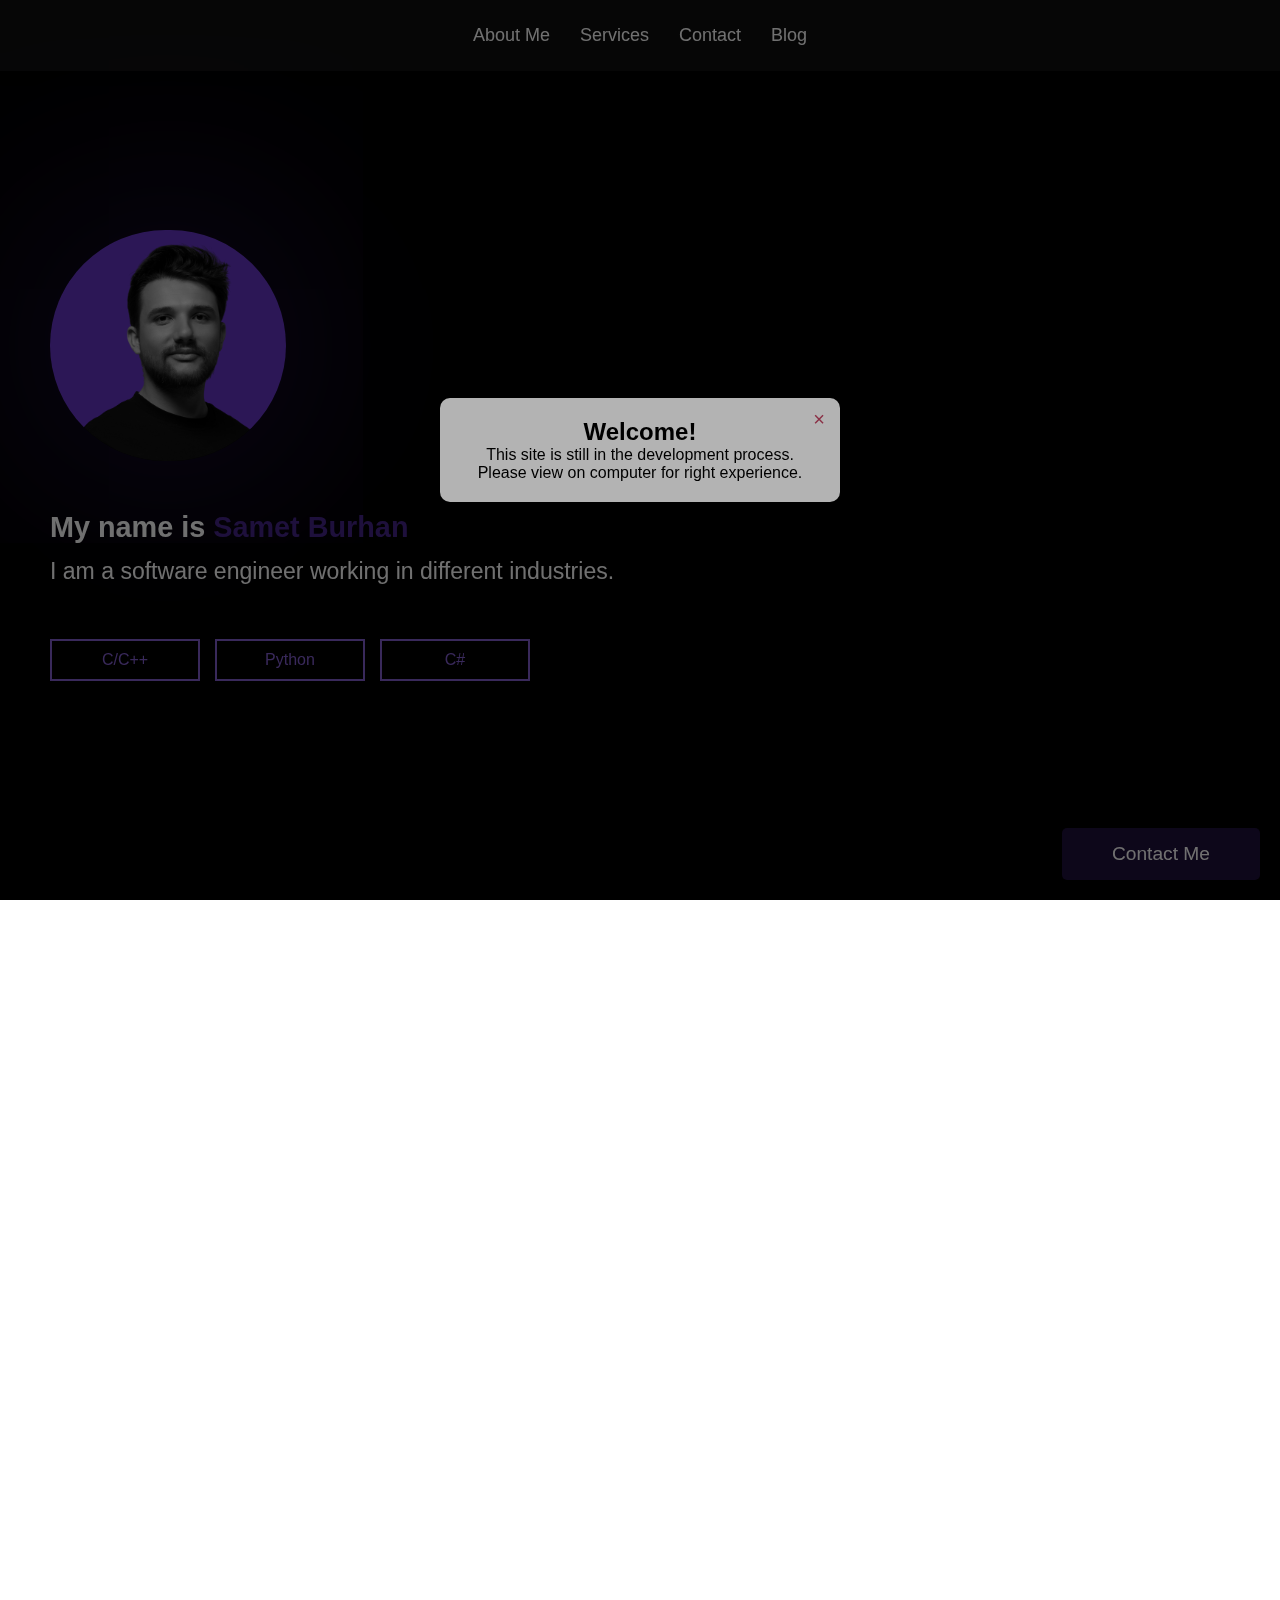
==== index.html @ 3e8a69d0 "feat: section 1 finished" ====
<!DOCTYPE html>
<html lang="en">
<head>
    <meta charset="UTF-8">
    <meta name="viewport" content="width=device-width,user-scalable=no, initial-scale=1.0, maximum-scale=1.0">
    <link rel="icon" href="src/logos/logo.png" type="image/png">
    <title>Samet Burhan Portfolio</title>
    <link rel="stylesheet" href="style.css">
</head>
<body>
    <script src="script.js"></script>
    <!-- Navbar -->
    <div class="navbar">        
        <!-- Menüler -->
        <div class="menu">
            <a href="#section1">About Me</a>
            <a href="#section2">Services</a>
            <a href="#section3">Contact</a>
            <a href="blog/blog-home.html">Blog</a>
        </div>

        <!-- Hamburger Menü (Mobil için) -->
        <div class="hamburger" onclick="toggleMenu()">
            <div></div>
            <div></div>
            <div></div>
        </div>
    </div>

    <script>
        // Hamburger menüsünü toggle etme
        function toggleMenu() {
            const menu = document.querySelector('.navbar .menu');
            menu.classList.toggle('active');
        }
    </script>



    <div id="popup" class="popup">
      <div class="popup-content">
        <span class="close-button" onclick="closePopup()">×</span>
        <h2>Welcome!</h2>
        <p>This site is still in the development process. Please view on computer for right experience.</p>
      </div>
    </div>


    <!-- İlk Section: Spline -->
    <div class="spline-section">
        <!-- Spline iframe -->
        <div class="spline-container">
            <iframe src="https://my.spline.design/3dconcreteshapecopy-bfb053f2bc7ca2df6391c6f8f6796c9a?t=${Date.now()}"></iframe>
        </div>

        <!-- Sabit konumda tıklanabilir buton -->
        <button class="spline-button">
            <a href="https://www.linkedin.com/in/sametburhan" target="_blank">Contact Me</a>
        </button>

        <!-- Sol tarafa yazılar ekleme -->
        <div class="spline-text-box">
            <img src="src/images/profile-image-color.png" alt="Samet">
            <h1>My name is <span>Samet Burhan</span></h1>
            <p>I am a software engineer working in different industries.</p>

            <div class="buttons">
                <button>C/C++</button>
                <button>Python</button>
                <button>C#</button>
            </div>
        </div>
    </div>
    <!-- Diğer İçerikler -->
    <div class="content">
        <section id="section1">
            <div class="about-section">
                <div class="skill">
                    <div class="skill-title">Designing</div>
                    <div class="progress-bar">
                        <div class="progress designing"></div>
                    </div>
                </div>
                
                <div class="skill">
                    <div class="skill-title">Coding</div>
                    <div class="progress-bar">
                        <div class="progress coding"></div>
                    </div>
                </div>
        
                <div class="skill">
                    <div class="skill-title">Simulating</div>
                    <div class="progress-bar">
                        <div class="progress simulating"></div>
                    </div>
                </div>
        
                <div class="skill">
                    <div class="skill-title">Testing</div>
                    <div class="progress-bar">
                        <div class="progress testing"></div>
                    </div>
                </div>
        
                <div class="description">
                    I create innovative solutions at the intersection of hardware and software. With my interest in technology and my desire to constantly learn.
                </div>
            </div>
            <div class = "description-section">
                <h1 >As an engineer working in the field of <mark-a>Embedded Systems</mark-a> and <mark-a>IoT.</mark-a></h1>
                <h1> I take part in <mark-b>Smart Systems</mark-b> and <mark-b>robotics</mark-b> projects.</h1>
            </div>
        </section>

        <section id="section2">
            <div class="services-section">
                <div class="image-box">
                    <img src="src/images/image1.jpg" alt="Panel">
                    <div class="overlay"></div>
                </div>
                <div class="image-box">
                    <img src="src/images/image2.jpg" alt="Uydu">
                    <div class="overlay"></div>
                </div>
                <div class="image-box">
                    <img src="src/images/image3.jpg" alt="Şarj">
                    <div class="overlay"></div>
                </div>
                <div class="image-box">
                    <img src="src/images/image4.jpg" alt="Hava Sensörü">
                    <div class="overlay"></div>
                </div>
            </div>
        </section>

        <section id="section3">
            <div>
                <h1>Contact</h1>
                <p>Lorem ipsum...</p>
            </div>
        </section>
    </div>
    <footer>&copy; 2024 Samet Burhan. All rights reserved.</footer>
</body>
</html>
---- style.css ----
/* Modern Tarayıcılar için */
body::-webkit-scrollbar {
    width: 10px; /* Kaydırma çubuğu genişliği */
}

body::-webkit-scrollbar-thumb {
    background: #333; /* Kaydırma çubuğu rengi */
    border-radius: 5px; /* Yuvarlak köşeler */
}

body::-webkit-scrollbar-track {
    background: #121212; /* Arka plan track rengi */
}

/* Firefox için */
body {
    scrollbar-color: #333 #121212;
    scrollbar-width: thin;
}

/* Varsayılan ayarlar */
* {
    margin: 0;
    padding: 0;
    box-sizing: border-box;
}

html,body {
    width: 100%;
    height: 100%;
    font-family: Arial, sans-serif;
    overflow-x: hidden;
    background-color: black;

    background: radial-gradient(circle at center, #000000, black);
    transition: background 0.1s ease;
}

/* Navbar stil */
.navbar {
    position: fixed;
    top: 0;
    left: 0;
    width: 100%;
    background: rgba(150, 150, 150, 0.1); /* Cam efekti */
    backdrop-filter: blur(10px); /* Cam efektini elde etmek için */
    color: white;
    display: flex;
    justify-content: center;
    align-items: center;
    padding: 15px 30px;
    z-index: 1000;
    box-shadow: 0 4px 10px rgba(0, 0, 0, 0.3);
}

/* Menüler (Linkler) */
.navbar .menu {
    display: flex;
    margin-top: 10px;
    margin-bottom: 10px;
    gap: 30px;
}

.navbar .menu a {
    text-decoration: none;
    color: white;
    font-size: 18px;
    font-weight: 500;
    transition: color 0.3s ease;
}

.navbar .menu a:hover {
    color: #835ED0; /* Hover rengi */
}

/* Hamburger Menüsü */
.navbar .hamburger {
    display: none;
    flex-direction: column;
    gap: 5px;
    cursor: pointer;
}

.navbar .hamburger div {
    width: 30px;
    height: 4px;
    background-color: white;
    border-radius: 5px;
}

/* Mobil Menü */
@media (max-width: 768px) {
    .navbar .menu {
        display: none;
    }
    .navbar .hamburger {
        display: flex;
    }

    .navbar .menu.active {
        display: flex;
        flex-direction: column;
        position: absolute;
        top: 60px;
        right: 30px;
        background: rgba(150, 150, 150, 0.1);
        backdrop-filter: blur(10px);
        padding: 15px;
        border-radius: 10px;
    }

    .navbar .menu a {
        font-size: 20px;
        margin: 10px 0;
    }
}

/* Spline iframe */
.spline-container iframe {
    width: 100%;
    height: 100vh;
    border: none;
    top: 0;
    right: 0;
    pointer-events: auto;
}

/* Diğer sectionlar */
.content {
    position: relative;
    z-index: 1;
    color: white;
    text-align: center;
    padding: 50px 20px;
}

section {
    min-height: 100vh; /* Her bölüm tam ekran yüksekliğinde */
    display: flex;
    justify-content: center;
    align-items: center;
    padding: 20px;
    background: rgba(18, 18, 18, 0.7);
}

section:nth-child(even) {
    background: rgba(14, 11, 28, 0.5);
}

h1, p {
    max-width: 800px;
}

footer {
    width: 100%; /* Tam genişlik */
    padding: 10px;
    font-size: 12px;
    text-align: center; /* Yatayda ortalar */
    background-color: #000000;
    color: #fff;
}

/* Spline katmanına göre yazıyı konumlandırma */
.spline-section {
    position: relative; /* İçindeki elemanları konumlandırmak için */
    width: 100%;
    height: 100vh;
}

/* Spline üzerine eklenen yazıyı kutuya al */
.spline-text-box {
    position: absolute; /* Konumlandırmak için */
    left: 30px;  /* Sol tarafta 20px uzaklık */
    top: 50%;    /* Ekranın ortasında konumlandır */
    margin-top: 60px;
    transform: translateY(-50%);  /* Dikeyde ortalamak için */
    background-color: rgba(0, 0, 0, 0.1); /* Kutu arka planı */
    color: white; /* Yazı rengi */
    padding: 20px; /* Kutu içi boşluk */
    width: 700px; /* Kutu genişliği */
    height: 700px;
    max-width: 90%; /* Genişliğin maksimum yüzde 90 olmasını sağla */
    font-size: 1.2em; /* Yazı boyutu */
    z-index: 10;  /* Yazının Spline'ın önünde görünmesini sağlamak için */
}

/* Kutu içindeki başlık */
.spline-text-box h1 {
    font-size: 1.5em;
    margin-bottom: 10px;
    margin-top: 50px;
}

/* Kutu içindeki paragraf */
.spline-text-box p {
    font-size: 1.2em;
    line-height: 1.5;
}

.spline-text-box img {
    display: flex;
    box-shadow: 0px 0px 300px rgba(101, 54, 197, 0.5);
    margin-top: 50px;
    align-items: center;
    height: 35%;
    width: auto;
    border-radius: 500px;
}

/* Buton tasarımı ve sabit konumlandırma */
.spline-button {
    position: absolute; /* Konumu sabit olacak şekilde */
    bottom: 20px;  /* Ekranın üst kısmına 20px uzaklık */
    right: 20px;  /* Ekranın sağ kısmına 20px uzaklık */
    padding: 15px 50px;
    font-size: 1.2em;
    background-color: #1E103B;  /* Renk ayarını yapın */
    color: white;
    border: none;
    border-radius: 5px;
    cursor: pointer;
    z-index: 10;  /* Butonun, spline'ın üstünde görünmesini sağlamak için */
    box-shadow: 0 4px 6px rgba(0, 0, 0, 0.3); /* Hafif gölge efekti */
    transition: background-color 0.3s;
}

/* Butona hover efekti */
.spline-button:hover {
    background-color: #6536C5;  /* Hover'da renk değişimi */
}

/* Linkin altını ve rengini kaldırın */
.spline-button a {
    text-decoration: none; /* Alt çizgiyi kaldırır */
    color: white; /* Yazı rengini beyaz yapar */
}

/*  buttons */

/* Spline-text-box içindeki butonların düzeni */
.spline-text-box .buttons {
    display: flex;

    gap: 15px; /* Butonlar arasındaki boşluk */
    margin-top: 50px; /* Üstten boşluk */
    justify-content: flex-start; /* Sola hizalama */
}

/* Butonların görünümü */
.spline-text-box .buttons button {
    width: 150px;
    background-color: transparent; /* İç kısmı şeffaf */
    color: #835ED0; /* Yazı rengi mor */
    border: 2px solid #835ED0; /* Mor kenarlık */
    border-radius: 0px; /* Hafif yuvarlatılmış kenarlar */
    padding: 10px 20px; /* İç boşluklar */
    font-size: 16px; /* Yazı boyutu */
    cursor: pointer; /* Fare işaretçisini el yapar */
    transition: all 0.3s ease; /* Hover animasyonu için */
}

/* Hover durumunda */
.spline-text-box .buttons button:hover {
    background-color: #835ED0; /* Hover ile iç renk mor olur */
    color: white; /* Yazı beyaz olur */
    transform: scale(1.05); /* Hafif büyür */
}


/* GPU hızlandırma için */
.spline-container iframe {
    transform: translateZ(0); /* GPU hızlandırma */
}

span {
    color: #462589;
}

.about-section {
    background: #000000;
    padding: 20px;
    border-radius: 15px;
    width: 500px;
    box-shadow: 0px 0px 150px #2d1d977e;
    border: solid #676767;
}

.skill {
    margin-bottom: 15px;
}

.skill-title {
    font-size: 18px;
    margin-bottom: 5px;
    text-align: left;
}

.progress-bar {
    width: 100%;
    background: #2E2E2E;
    height: 15px;
    border-radius: 10px;
    position: relative;
}

.progress {
    height: 15px;
    border-radius: 10px;
    position: absolute;
}

.designing { width: 60%; background: #4A8C8A; }
.coding { width: 90%; background: #2E57A6; }
.simulating { width: 70%; background: #A67C2E; }
.testing { width: 80%; background: #5A2EA6; }

.description {
    margin-top: 15px;
    padding-top: 10px;
    border-top: 2px solid #2E2E2E;
    font-size: 18px;
    text-align: center;
}

.description-section {
    font-size: 22px;
    width: 700px;
    padding: 50px;
    margin: 20px;
    display: flex;
    flex-direction: column;
    gap: 50px;
}

mark-a {
    background-color: #422784;
    color: white;
    padding: 2px 0px;
}
mark-b {
    background-color: #292784;
    color: white;
    padding: 2px 0px;
}


/*
*/
.services-section {
    display: flex;
    gap: 60px;
}

.image-box {
    position: relative;
    width: 220px;
    height: 450px;
    border-radius: 50% / 25%;
    overflow: hidden;
}

.image-box img {
    width: 100%;
    height: 100%;
    object-fit: cover;
}

.overlay {
    position: absolute;
    bottom: 0;
    width: 100%;
    backdrop-filter: blur(10px);
    height: 35%;
    background: rgba(0,0,0,0.3);
}
/*
PopUp
*/

/* Popup dış alan */
.popup {
  position: fixed;
  top: 0;
  left: 0;
  width: 100%;
  height: 100%;
  background: rgba(0, 0, 0, 0.8); /* Arka plan bulanık siyah */
  display: flex;
  justify-content: center;
  align-items: center;
  z-index: 1000;
  visibility: hidden; /* Varsayılan olarak gizli */
  opacity: 0;
  transition: opacity 0.3s ease, visibility 0.3s ease;
}

/* Popup içerik */
.popup-content {
  background: #fff;
  padding: 20px;
  border-radius: 10px;
  text-align: center;
  width: 90%;
  max-width: 400px;
  box-shadow: 0 5px 15px rgba(0, 0, 0, 0.3);
  position: relative;
}

/* Kapatma butonu */
.close-button {
  position: absolute;
  top: 10px;
  right: 15px;
  font-size: 20px;
  cursor: pointer;
  color: #C64665; /* Sevdiğin renk tonu :) */
}

/* Popup görünür olduğunda */
.popup.show {
  visibility: visible;
  opacity: 0.7;
}
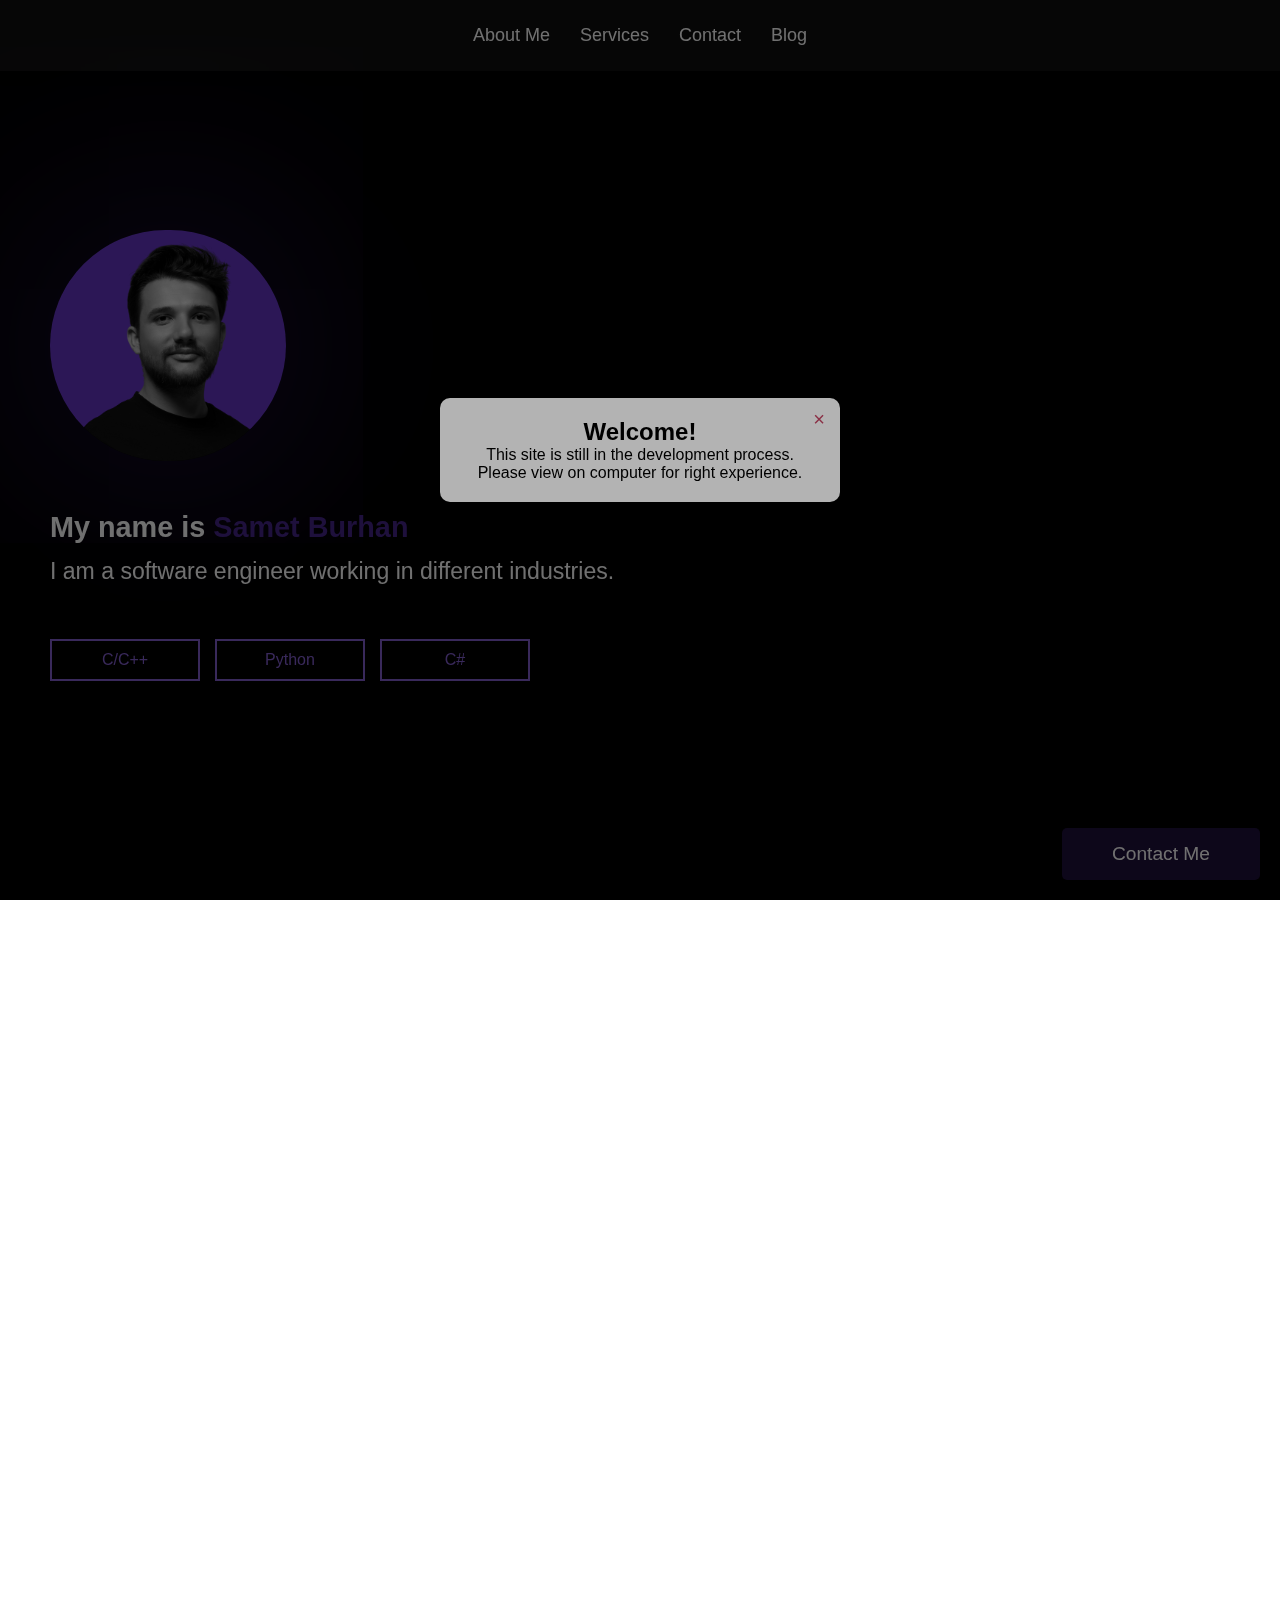
==== commit 2b67bc21: "feat: section 2 finished" ====
--- a/index.html
+++ b/index.html
@@ -35,8 +35,6 @@
         }
     </script>
 
-
-
     <div id="popup" class="popup">
       <div class="popup-content">
         <span class="close-button" onclick="closePopup()">×</span>
@@ -109,38 +107,99 @@
             </div>
             <div class = "description-section">
                 <h1 >As an engineer working in the field of <mark-a>Embedded Systems</mark-a> and <mark-a>IoT.</mark-a></h1>
-                <h1> I take part in <mark-b>Smart Systems</mark-b> and <mark-b>robotics</mark-b> projects.</h1>
+                <h1> I take part in <mark-b>Smart Systems</mark-b> and <mark-b>Robotics</mark-b> projects.</h1>
             </div>
         </section>
 
         <section id="section2">
             <div class="services-section">
                 <div class="image-box">
-                    <img src="src/images/image1.jpg" alt="Panel">
-                    <div class="overlay"></div>
-                </div>
-                <div class="image-box">
-                    <img src="src/images/image2.jpg" alt="Uydu">
-                    <div class="overlay"></div>
-                </div>
-                <div class="image-box">
-                    <img src="src/images/image3.jpg" alt="Şarj">
-                    <div class="overlay"></div>
-                </div>
-                <div class="image-box">
-                    <img src="src/images/image4.jpg" alt="Hava Sensörü">
-                    <div class="overlay"></div>
+                    <img src="src/images/image1.jpg" alt="Aviation">
+                    <div class="overlay">
+                        <div class="title-text"><h1>Aviation</h1></div>
+                        <div class="content-text">Low-code communication development and optimization at aviation standards.</div>
+                    </div>
+                </div>
+                <div class="image-box">
+                    <img src="src/images/image2.jpg" alt="Aerospace">
+                    <div class="overlay">
+                        <div class="title-text"><h1>Aerospace</h1></div>
+                        <div class="content-text">Developing recovery scenarios to increase memory security under extreme conditions.</div>
+                    </div>
+                </div>
+                <div class="image-box">
+                    <img src="src/images/image3.jpg" alt="EV">
+                    <div class="overlay">
+                        <div class="title-text"><h1>Automotive</h1></div>
+                        <div class="content-text">Developing ECU software using model-based coding for electric vehicle.</div>
+                    </div>
+                </div>
+                <div class="image-box">
+                    <img src="src/images/image4.jpg" alt="IoT">
+                    <div class="overlay">
+                        <div class="title-text"><h1>IoT</h1></div>
+                        <div class="content-text">Developing a system to collect and process sensor data wirelessly.</div>
+                    </div>
                 </div>
             </div>
         </section>
-
+        
         <section id="section3">
-            <div>
-                <h1>Contact</h1>
-                <p>Lorem ipsum...</p>
+            <div class="space-bg">
+                <div id="star-container">
+                    <canvas id="starCanvas"></canvas>
+                </div>
+                <script>
+                    const canvas = document.getElementById("starCanvas");
+                    const ctx = canvas.getContext("2d");
+                    const container = document.getElementById("star-container");
+            
+                    function resizeCanvas() {
+                        canvas.width = container.clientWidth;
+                        canvas.height = container.clientHeight;
+                    }
+            
+                    window.addEventListener("resize", resizeCanvas);
+                    resizeCanvas();
+            
+                    const stars = [];
+                    const numStars = 200;
+            
+                    for (let i = 0; i < numStars; i++) {
+                        stars.push({
+                            x: Math.random() * canvas.width,
+                            y: Math.random() * canvas.height,
+                            radius: Math.random() * 2,
+                            speedX: (Math.random() - 0.5) * 0.5,
+                            speedY: (Math.random() - 0.5) * 0.5
+                        });
+                    }
+            
+                    function animateStars() {
+                        ctx.clearRect(0, 0, canvas.width, canvas.height);
+                        ctx.fillStyle = "white";
+                        
+                        stars.forEach(star => {
+                            ctx.beginPath();
+                            ctx.arc(star.x, star.y, star.radius, 0, Math.PI * 2);
+                            ctx.fill();
+                            
+                            star.x += star.speedX;
+                            star.y += star.speedY;
+                            
+                            if (star.x < 0 || star.x > canvas.width) star.speedX *= -1;
+                            if (star.y < 0 || star.y > canvas.height) star.speedY *= -1;
+                        });
+                        
+                        requestAnimationFrame(animateStars);
+                    }
+            
+                    animateStars();
+                </script>
             </div>
         </section>
     </div>
+    
     <footer>&copy; 2024 Samet Burhan. All rights reserved.</footer>
 </body>
 </html>
--- a/style.css
+++ b/style.css
@@ -131,7 +131,7 @@
     z-index: 1;
     color: white;
     text-align: center;
-    padding: 50px 20px;
+    padding: 10px 20px;
 }
 
 section {
@@ -329,7 +329,7 @@
     margin: 20px;
     display: flex;
     flex-direction: column;
-    gap: 50px;
+    gap: 70px;
 }
 
 mark-a {
@@ -357,6 +357,7 @@
     height: 450px;
     border-radius: 50% / 25%;
     overflow: hidden;
+    cursor: pointer;    
 }
 
 .image-box img {
@@ -366,13 +367,56 @@
 }
 
 .overlay {
+    flex-direction: column;
+    gap: 10px;
     position: absolute;
     bottom: 0;
     width: 100%;
     backdrop-filter: blur(10px);
     height: 35%;
-    background: rgba(0,0,0,0.3);
-}
+    background: rgba(0,0,0,0.1);
+    display: flex;
+    justify-content: center;
+    padding: 20px;
+    transition: height 0.5s ease, background 0.5s ease;
+}
+
+.content-text {
+    color: #ffffff;
+    font-size: 18px;
+    text-align: center;
+    height: 0%;
+    transform: translateY(50%);
+    transition: transform 0.5s ease, opacity 0.5s ease, height 0.5s ease;
+    opacity: 0;
+}
+
+.title-text {
+    font-size: 18px;
+    height: 40%;
+    text-align: center;
+    color: #ffffff;
+    transition: opacity 0.5s ease;
+    opacity: 1;
+}
+
+/* Hover Efekti */
+.image-box:hover .overlay {
+    height: 100%;
+    background: rgba(0, 0, 0, 0.3);
+}
+
+.image-box:hover .content-text {
+    height: 50%;
+    transform: translateY(0);
+    opacity: 1;
+}
+
+.image-box:hover .title-text {
+    opacity: 0;
+}
+
+
 /*
 PopUp
 */
@@ -421,3 +465,20 @@
   visibility: visible;
   opacity: 0.7;
 }
+
+/*
+*/
+.space-bg {
+    width: 100%;
+    height: 100vh;
+}
+
+#star-container {
+    width: 100%;
+    height: 100%;
+}
+canvas {
+    display: block;
+    width: 100%;
+    height: 100%;
+}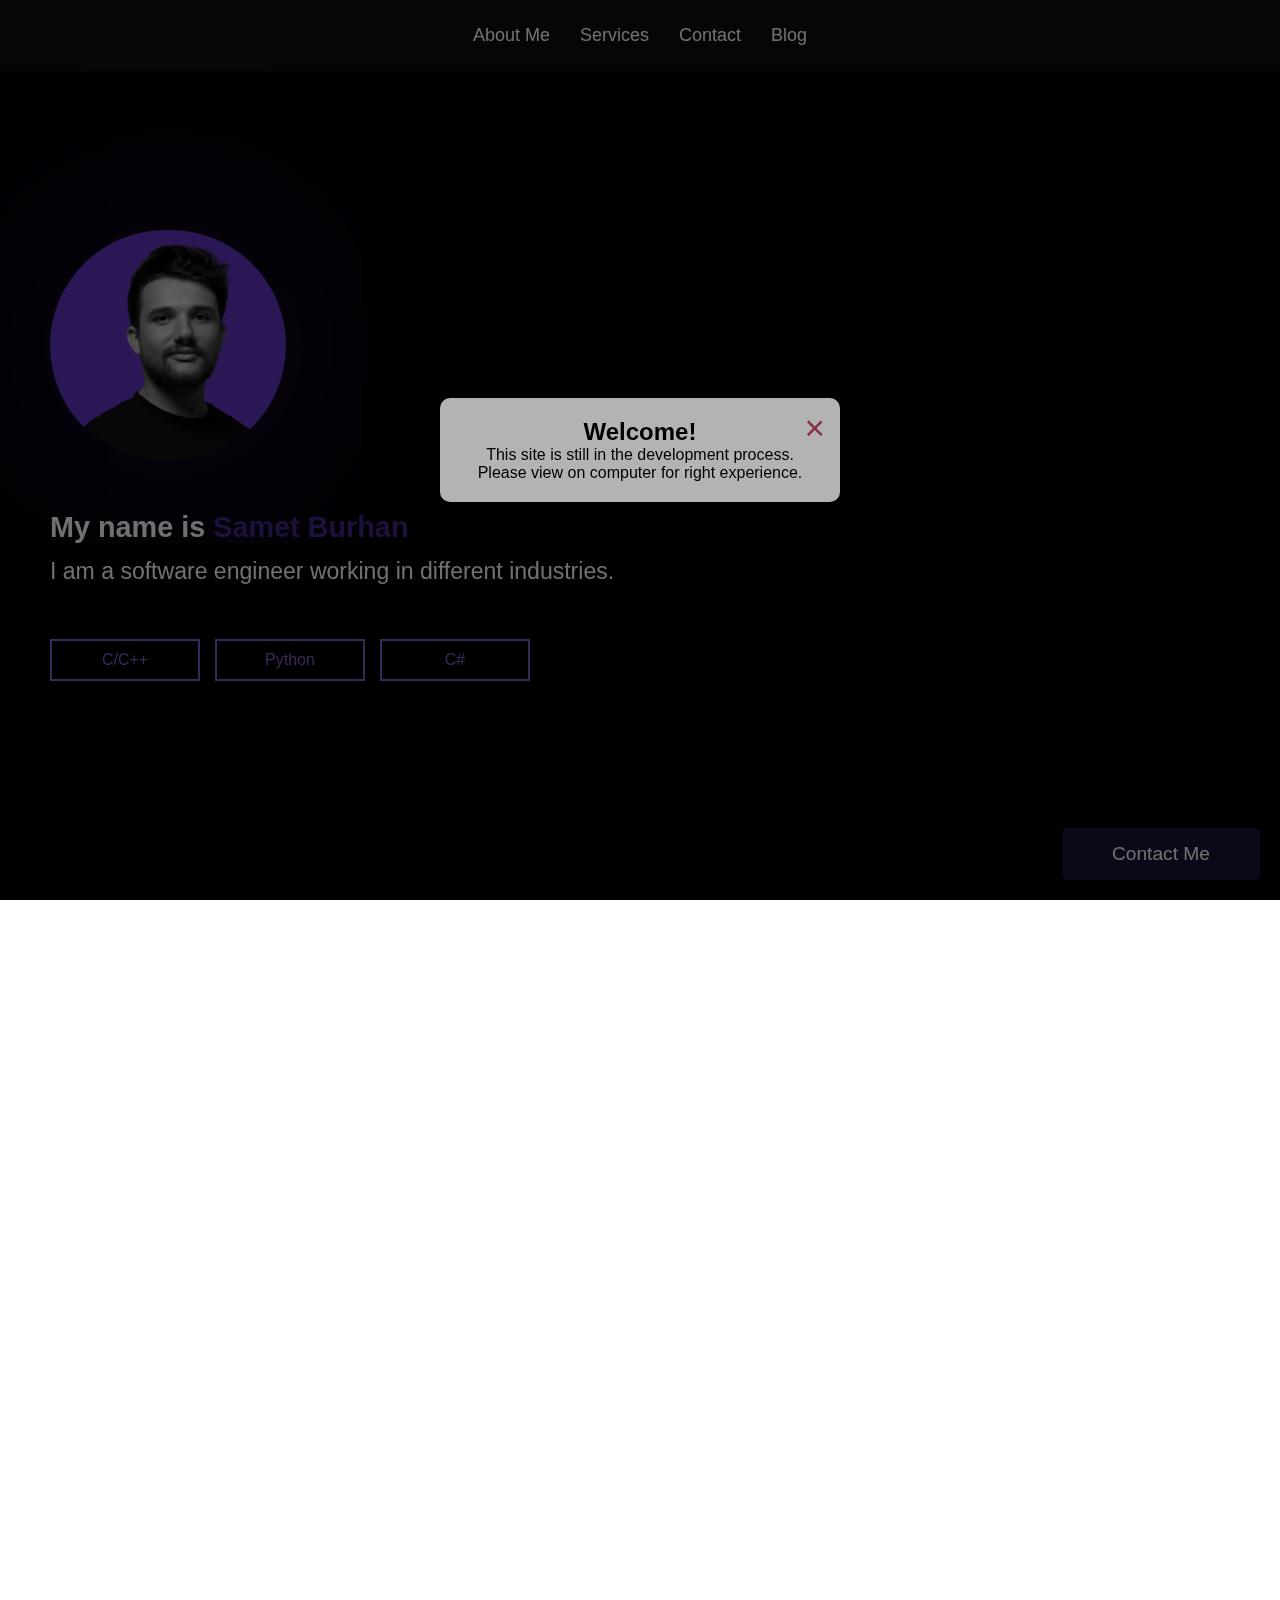
==== commit 349634fd: "feat: section 3 finished" ====
--- a/index.html
+++ b/index.html
@@ -147,6 +147,21 @@
         <section id="section3">
             <div class="space-bg">
                 <div id="star-container">
+                    <div class="contact-section">
+                        <div class="design-align">
+                            <div class="glow"></div>
+                            <div class="glow"></div>
+                            <div class="circles"></div>
+                            <div class="heading">TO YOUR PROJECTS</div>
+                            <div class="paragraph">I AM HERE TO SUPPORT.</div>
+                            <div class="email-container">
+                                <div class="email-icon">
+                                    <img src="https://upload.wikimedia.org/wikipedia/commons/4/4e/Mail_%28iOS%29.svg" alt="Email Icon">
+                                </div>
+                                <a href="mailto:samet26burhan2@gmail.com" class="email-text">samet26burhan2@gmail.com</a>
+                            </div>       
+                        </div> 
+                    </div>
                     <canvas id="starCanvas"></canvas>
                 </div>
                 <script>
--- a/style.css
+++ b/style.css
@@ -276,6 +276,9 @@
     color: #462589;
 }
 
+/*
+*/
+
 .about-section {
     background: #000000;
     padding: 20px;
@@ -286,7 +289,7 @@
 }
 
 .skill {
-    margin-bottom: 15px;
+    margin-bottom: 20px;
 }
 
 .skill-title {
@@ -316,7 +319,7 @@
 
 .description {
     margin-top: 15px;
-    padding-top: 10px;
+    padding-top: 20px;
     border-top: 2px solid #2E2E2E;
     font-size: 18px;
     text-align: center;
@@ -416,6 +419,149 @@
     opacity: 0;
 }
 
+/*
+*/
+.space-bg {
+    width: 100%;
+    height: 100vh;
+}
+
+#star-container {
+    width: 100%;
+    height: 100%;
+}
+canvas {
+    display: block;
+    width: 100%;
+    height: 100%;
+}
+
+/*
+*/
+.contact-section {
+    position: relative;
+    top: 50%;
+    padding-left: 70vh;
+    justify-content: center;
+    align-items: center;
+    text-align: center;
+    color: white;
+    box-sizing: border-box;
+    z-index: 1;
+}
+
+.design-align {
+    width: 40vh;
+    position: absolute;
+    justify-content: center;
+    align-items: center;
+    text-align: center;
+}
+
+
+.glow {
+    border-radius: 50%;
+    filter: blur(30px);
+    
+}
+
+.glow:nth-child(1) {
+    position: absolute;
+    width: 350px;
+    height: 350px;
+    background: radial-gradient(circle, #5122D599 10%, rgba(0,0,0,0) 70%);
+    top: -200px;
+    left: -150px;
+}
+
+.glow:nth-child(2) {
+    position: absolute;
+    width: 300px;
+    height: 300px;
+    background: radial-gradient(circle, #3022D599 10%, rgba(0,0,0,0) 70%);
+    bottom: -100px;
+    right: -150px;
+}
+
+.heading {
+    font-size: 30px;
+    font-weight: 600;
+    text-transform: uppercase;
+}   
+
+.paragraph {
+    font-size: 17px;
+    font-weight: 300;
+    margin-bottom: 20px;
+}
+
+.email-container {
+    display: flex;
+    width: 40vh;
+    align-items: center;
+    justify-content: center;
+    gap: 10px;
+    background: rgba(255, 255, 255, 0.1);
+    padding: 10px 20px;
+    border-radius: 50px;
+    transition: 0.3s ease-in-out;
+}
+
+.email-container:hover {
+    background: rgb(109, 53, 251);
+}
+
+.email-icon {
+    width: 30px;
+    height: 30px;
+    display: flex;
+    align-items: center;
+    justify-content: center;
+    background: white;
+    border-radius: 50%;
+}
+
+.email-icon img {
+    width: 18px;
+    height: 18px;
+}
+
+.email-text {
+    font-size: 17px;
+    color: white;
+    text-decoration: none;
+    font-weight: 300;
+}
+
+.circles {
+    position: absolute;
+    width: 250px;
+    height: 250px;
+    border: 1px solid rgba(255, 255, 255, 0.2);
+    border-radius: 50%;
+    top: 50%;
+    left: 50%;
+    transform: translate(-50%, -50%);
+    z-index: -2;
+}
+
+.circles::before, .circles::after {
+    content: "";
+    position: absolute;
+    width: 320px;
+    height: 320px;
+    border: 1px solid rgba(255, 255, 255, 0.1);
+    border-radius: 50%;
+    top: 50%;
+    left: 50%;
+    transform: translate(-50%, -50%);
+}
+
+.circles::after {
+    width: 400px;
+    height: 400px;
+    border-color: rgba(255, 255, 255, 0.05);
+}
 
 /*
 PopUp
@@ -455,7 +601,7 @@
   position: absolute;
   top: 10px;
   right: 15px;
-  font-size: 20px;
+  font-size: 35px;
   cursor: pointer;
   color: #C64665; /* Sevdiğin renk tonu :) */
 }
@@ -464,21 +610,4 @@
 .popup.show {
   visibility: visible;
   opacity: 0.7;
-}
-
-/*
-*/
-.space-bg {
-    width: 100%;
-    height: 100vh;
-}
-
-#star-container {
-    width: 100%;
-    height: 100%;
-}
-canvas {
-    display: block;
-    width: 100%;
-    height: 100%;
 }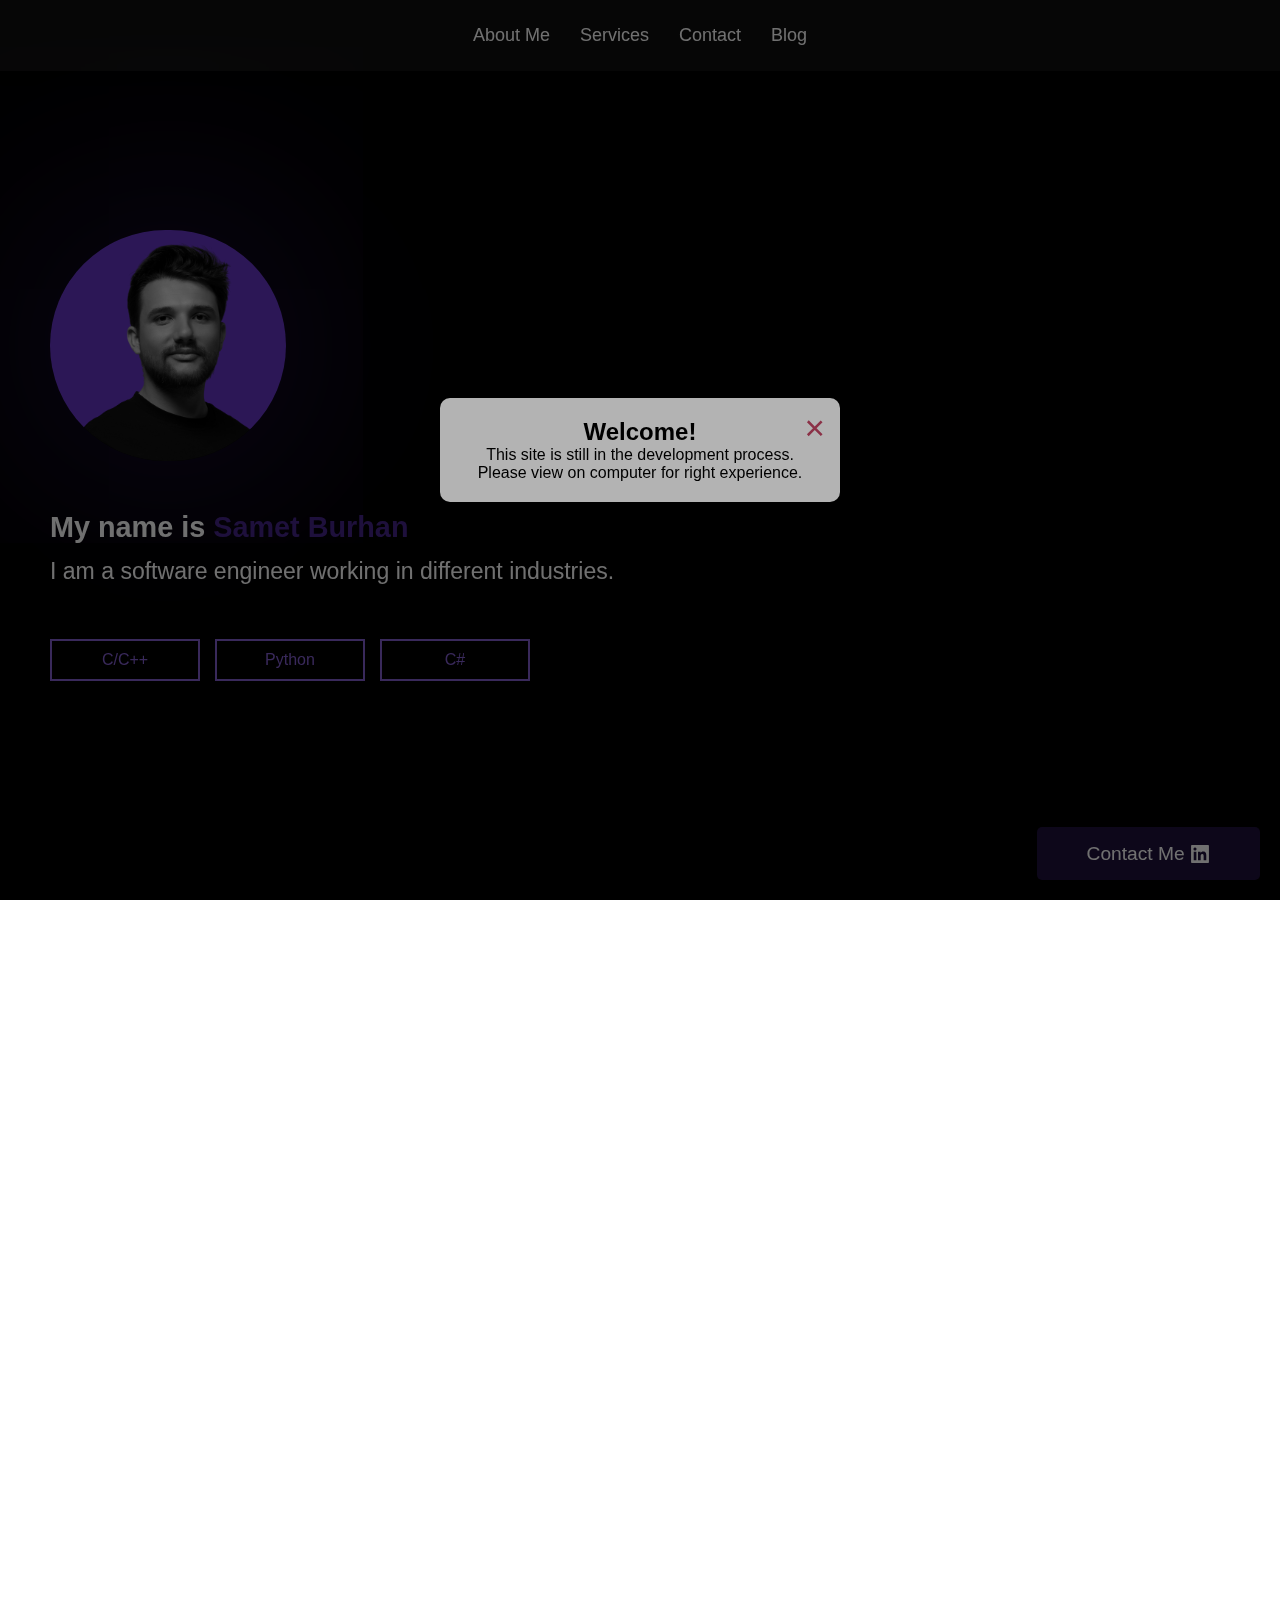
==== commit d54f605f: "fix: blog mobile appearance" ====
--- a/index.html
+++ b/index.html
@@ -53,7 +53,10 @@
 
         <!-- Sabit konumda tıklanabilir buton -->
         <button class="spline-button">
-            <a href="https://www.linkedin.com/in/sametburhan" target="_blank">Contact Me</a>
+            <a href="https://www.linkedin.com/in/sametburhan" target="_blank" >
+                <span style="display: inline-block; vertical-align: middle; line-height: normal; color: white;">Contact Me</span>
+                <img src="src/vectors/linkedin.svg" alt="LinkedIn Logo" style="width: 20px; vertical-align: middle;">
+            </a>
         </button>
 
         <!-- Sol tarafa yazılar ekleme -->
--- a/style.css
+++ b/style.css
@@ -1,11 +1,11 @@
 /* Modern Tarayıcılar için */
 body::-webkit-scrollbar {
-    width: 10px; /* Kaydırma çubuğu genişliği */
+    width: 0.625rem; /* Kaydırma çubuğu genişliği */
 }
 
 body::-webkit-scrollbar-thumb {
     background: #333; /* Kaydırma çubuğu rengi */
-    border-radius: 5px; /* Yuvarlak köşeler */
+    border-radius: 0.3125rem; /* Yuvarlak köşeler */
 }
 
 body::-webkit-scrollbar-track {
@@ -25,13 +25,12 @@
     box-sizing: border-box;
 }
 
-html,body {
+html, body {
     width: 100%;
     height: 100%;
     font-family: Arial, sans-serif;
     overflow-x: hidden;
     background-color: black;
-
     background: radial-gradient(circle at center, #000000, black);
     transition: background 0.1s ease;
 }
@@ -43,28 +42,27 @@
     left: 0;
     width: 100%;
     background: rgba(150, 150, 150, 0.1); /* Cam efekti */
-    backdrop-filter: blur(10px); /* Cam efektini elde etmek için */
-    color: white;
-    display: flex;
-    justify-content: center;
-    align-items: center;
-    padding: 15px 30px;
+    backdrop-filter: blur(0.625rem); /* Cam efektini elde etmek için */
+    color: white;
+    display: flex;
+    justify-content: center;
+    align-items: center;
+    padding: 0.9375rem 1.875rem;
     z-index: 1000;
-    box-shadow: 0 4px 10px rgba(0, 0, 0, 0.3);
+    box-shadow: 0 0.25rem 0.625rem rgba(0, 0, 0, 0.3);
 }
 
 /* Menüler (Linkler) */
 .navbar .menu {
     display: flex;
-    margin-top: 10px;
-    margin-bottom: 10px;
-    gap: 30px;
+    margin: 0.625rem 0;
+    gap: 1.875rem;
 }
 
 .navbar .menu a {
     text-decoration: none;
     color: white;
-    font-size: 18px;
+    font-size: 1.125rem;
     font-weight: 500;
     transition: color 0.3s ease;
 }
@@ -77,19 +75,20 @@
 .navbar .hamburger {
     display: none;
     flex-direction: column;
-    gap: 5px;
+    gap: 0.3125rem;
     cursor: pointer;
+    margin-left: auto; /* Sağda durması için */
 }
 
 .navbar .hamburger div {
-    width: 30px;
-    height: 4px;
+    width: 1.875rem;
+    height: 0.25rem;
     background-color: white;
-    border-radius: 5px;
+    border-radius: 0.3125rem;
 }
 
 /* Mobil Menü */
-@media (max-width: 768px) {
+@media (max-width: 48rem) {
     .navbar .menu {
         display: none;
     }
@@ -101,17 +100,17 @@
         display: flex;
         flex-direction: column;
         position: absolute;
-        top: 60px;
-        right: 30px;
-        background: rgba(150, 150, 150, 0.1);
-        backdrop-filter: blur(10px);
-        padding: 15px;
-        border-radius: 10px;
+        top: 3.75rem;
+        right: 1.875rem;
+        background: rgba(50, 50, 50, 0.569);
+        backdrop-filter: blur(0.625rem);
+        padding: 0.9375rem;
+        border-radius: 0.625rem;
     }
 
     .navbar .menu a {
-        font-size: 20px;
-        margin: 10px 0;
+        font-size: 1.25rem;
+        margin: 0.625rem 0;
     }
 }
 
@@ -125,13 +124,21 @@
     pointer-events: auto;
 }
 
+/* Responsive adjustments */
+@media (max-width: 48rem) {
+    .spline-container iframe {
+        width: 100%;
+        height: 100vh;
+    }
+}
+
 /* Diğer sectionlar */
 .content {
     position: relative;
     z-index: 1;
     color: white;
     text-align: center;
-    padding: 10px 20px;
+    padding: 0.625rem 1.25rem;
 }
 
 section {
@@ -139,8 +146,16 @@
     display: flex;
     justify-content: center;
     align-items: center;
-    padding: 20px;
+    padding: 1.25rem;
     background: rgba(18, 18, 18, 0.7);
+    flex-direction: row;
+    text-align: center;
+}
+
+@media (max-width: 48rem) {
+    section {
+        padding: 0.625rem;
+    }
 }
 
 section:nth-child(even) {
@@ -148,13 +163,13 @@
 }
 
 h1, p {
-    max-width: 800px;
+    max-width: 50rem;
 }
 
 footer {
     width: 100%; /* Tam genişlik */
-    padding: 10px;
-    font-size: 12px;
+    padding: 0.625rem;
+    font-size: 0.75rem;
     text-align: center; /* Yatayda ortalar */
     background-color: #000000;
     color: #fff;
@@ -170,25 +185,35 @@
 /* Spline üzerine eklenen yazıyı kutuya al */
 .spline-text-box {
     position: absolute; /* Konumlandırmak için */
-    left: 30px;  /* Sol tarafta 20px uzaklık */
+    left: 1.875rem;  /* Sol tarafta 1.875rem uzaklık */
     top: 50%;    /* Ekranın ortasında konumlandır */
-    margin-top: 60px;
+    margin-top: 3.75rem;
     transform: translateY(-50%);  /* Dikeyde ortalamak için */
     background-color: rgba(0, 0, 0, 0.1); /* Kutu arka planı */
     color: white; /* Yazı rengi */
-    padding: 20px; /* Kutu içi boşluk */
-    width: 700px; /* Kutu genişliği */
-    height: 700px;
+    padding: 1.25rem; /* Kutu içi boşluk */
+    width: 43.75rem; /* Kutu genişliği */
+    height: 43.75rem;
     max-width: 90%; /* Genişliğin maksimum yüzde 90 olmasını sağla */
     font-size: 1.2em; /* Yazı boyutu */
     z-index: 10;  /* Yazının Spline'ın önünde görünmesini sağlamak için */
 }
 
+@media (max-width: 48rem) {
+    .spline-text-box {
+        top: 40%;    /* Ekranın ortasında konumlandır */
+        margin-top: 3.75rem;
+        width: 100%; /* Küçük ekranlarda genişliği yüzde 90 yap */
+        height: 70%; /* Yüksekliği içeriğe göre ayarla */
+        padding: 1rem; /* Küçük ekranlarda iç boşluğu azalt */
+        font-size: 1em; /* Yazı boyutunu küçült */
+    }
+}
+
 /* Kutu içindeki başlık */
 .spline-text-box h1 {
     font-size: 1.5em;
-    margin-bottom: 10px;
-    margin-top: 50px;
+    margin: 3.125rem 0 0.625rem;
 }
 
 /* Kutu içindeki paragraf */
@@ -199,28 +224,28 @@
 
 .spline-text-box img {
     display: flex;
-    box-shadow: 0px 0px 300px rgba(101, 54, 197, 0.5);
-    margin-top: 50px;
+    box-shadow: 0px 0px 18.75rem rgba(101, 54, 197, 0.5);
+    margin-top: 3.125rem;
     align-items: center;
     height: 35%;
     width: auto;
-    border-radius: 500px;
+    border-radius: 31.25rem;
 }
 
 /* Buton tasarımı ve sabit konumlandırma */
 .spline-button {
     position: absolute; /* Konumu sabit olacak şekilde */
-    bottom: 20px;  /* Ekranın üst kısmına 20px uzaklık */
-    right: 20px;  /* Ekranın sağ kısmına 20px uzaklık */
-    padding: 15px 50px;
+    bottom: 1.25rem;  /* Ekranın üst kısmına 1.25rem uzaklık */
+    right: 1.25rem;  /* Ekranın sağ kısmına 1.25rem uzaklık */
+    padding: 0.9375rem 3.125rem;
     font-size: 1.2em;
     background-color: #1E103B;  /* Renk ayarını yapın */
     color: white;
     border: none;
-    border-radius: 5px;
+    border-radius: 0.3125rem;
     cursor: pointer;
     z-index: 10;  /* Butonun, spline'ın üstünde görünmesini sağlamak için */
-    box-shadow: 0 4px 6px rgba(0, 0, 0, 0.3); /* Hafif gölge efekti */
+    box-shadow: 0 0.25rem 0.375rem rgba(0, 0, 0, 0.3); /* Hafif gölge efekti */
     transition: background-color 0.3s;
 }
 
@@ -235,26 +260,23 @@
     color: white; /* Yazı rengini beyaz yapar */
 }
 
-/*  buttons */
-
 /* Spline-text-box içindeki butonların düzeni */
 .spline-text-box .buttons {
     display: flex;
-
-    gap: 15px; /* Butonlar arasındaki boşluk */
-    margin-top: 50px; /* Üstten boşluk */
+    gap: 0.9375rem; /* Butonlar arasındaki boşluk */
+    margin-top: 3.125rem; /* Üstten boşluk */
     justify-content: flex-start; /* Sola hizalama */
 }
 
 /* Butonların görünümü */
 .spline-text-box .buttons button {
-    width: 150px;
+    width: 9.375rem;
     background-color: transparent; /* İç kısmı şeffaf */
     color: #835ED0; /* Yazı rengi mor */
-    border: 2px solid #835ED0; /* Mor kenarlık */
+    border: 0.125rem solid #835ED0; /* Mor kenarlık */
     border-radius: 0px; /* Hafif yuvarlatılmış kenarlar */
-    padding: 10px 20px; /* İç boşluklar */
-    font-size: 16px; /* Yazı boyutu */
+    padding: 0.625rem 1.25rem; /* İç boşluklar */
+    font-size: 1rem; /* Yazı boyutu */
     cursor: pointer; /* Fare işaretçisini el yapar */
     transition: all 0.3s ease; /* Hover animasyonu için */
 }
@@ -266,7 +288,6 @@
     transform: scale(1.05); /* Hafif büyür */
 }
 
-
 /* GPU hızlandırma için */
 .spline-container iframe {
     transform: translateZ(0); /* GPU hızlandırma */
@@ -276,39 +297,37 @@
     color: #462589;
 }
 
-/*
-*/
-
+/* About Section */
 .about-section {
     background: #000000;
-    padding: 20px;
-    border-radius: 15px;
-    width: 500px;
-    box-shadow: 0px 0px 150px #2d1d977e;
+    padding: 1.25rem;
+    border-radius: 0.9375rem;
+    width: 31.25rem;
+    box-shadow: 0px 0px 9.375rem #2d1d977e;
     border: solid #676767;
 }
 
 .skill {
-    margin-bottom: 20px;
+    margin-bottom: 1.25rem;
 }
 
 .skill-title {
-    font-size: 18px;
-    margin-bottom: 5px;
+    font-size: 1.125rem;
+    margin-bottom: 0.3125rem;
     text-align: left;
 }
 
 .progress-bar {
     width: 100%;
     background: #2E2E2E;
-    height: 15px;
-    border-radius: 10px;
+    height: 0.9375rem;
+    border-radius: 0.625rem;
     position: relative;
 }
 
 .progress {
-    height: 15px;
-    border-radius: 10px;
+    height: 0.9375rem;
+    border-radius: 0.625rem;
     position: absolute;
 }
 
@@ -318,46 +337,44 @@
 .testing { width: 80%; background: #5A2EA6; }
 
 .description {
-    margin-top: 15px;
-    padding-top: 20px;
-    border-top: 2px solid #2E2E2E;
-    font-size: 18px;
+    margin-top: 0.9375rem;
+    padding-top: 1.25rem;
+    border-top: 0.125rem solid #2E2E2E;
+    font-size: 1.125rem;
     text-align: center;
 }
 
 .description-section {
-    font-size: 22px;
-    width: 700px;
-    padding: 50px;
-    margin: 20px;
+    font-size: 1.375rem;
+    width: 43.75rem;
+    padding: 3.125rem;
+    margin: 1.25rem;
     display: flex;
     flex-direction: column;
-    gap: 70px;
+    gap: 4.375rem;
 }
 
 mark-a {
     background-color: #422784;
     color: white;
-    padding: 2px 0px;
+    padding: 0.125rem 0px;
 }
 mark-b {
     background-color: #292784;
     color: white;
-    padding: 2px 0px;
-}
-
-
-/*
-*/
+    padding: 0.125rem 0px;
+}
+
+/* Services Section */
 .services-section {
     display: flex;
-    gap: 60px;
+    gap: 3.75rem;
 }
 
 .image-box {
     position: relative;
-    width: 220px;
-    height: 450px;
+    width: 13.75rem;
+    height: 28.125rem;
     border-radius: 50% / 25%;
     overflow: hidden;
     cursor: pointer;    
@@ -371,22 +388,22 @@
 
 .overlay {
     flex-direction: column;
-    gap: 10px;
+    gap: 0.625rem;
     position: absolute;
     bottom: 0;
     width: 100%;
-    backdrop-filter: blur(10px);
+    backdrop-filter: blur(0.625rem);
     height: 35%;
     background: rgba(0,0,0,0.1);
     display: flex;
     justify-content: center;
-    padding: 20px;
+    padding: 1.25rem;
     transition: height 0.5s ease, background 0.5s ease;
 }
 
 .content-text {
     color: #ffffff;
-    font-size: 18px;
+    font-size: 1.125rem;
     text-align: center;
     height: 0%;
     transform: translateY(50%);
@@ -395,7 +412,7 @@
 }
 
 .title-text {
-    font-size: 18px;
+    font-size: 1.125rem;
     height: 40%;
     text-align: center;
     color: #ffffff;
@@ -419,8 +436,7 @@
     opacity: 0;
 }
 
-/*
-*/
+/* Space Background */
 .space-bg {
     width: 100%;
     height: 100vh;
@@ -436,8 +452,7 @@
     height: 100%;
 }
 
-/*
-*/
+/* Contact Section */
 .contact-section {
     position: relative;
     top: 50%;
@@ -458,41 +473,39 @@
     text-align: center;
 }
 
-
 .glow {
     border-radius: 50%;
-    filter: blur(30px);
-    
+    filter: blur(1.875rem);
 }
 
 .glow:nth-child(1) {
     position: absolute;
-    width: 350px;
-    height: 350px;
+    width: 21.875rem;
+    height: 21.875rem;
     background: radial-gradient(circle, #5122D599 10%, rgba(0,0,0,0) 70%);
-    top: -200px;
-    left: -150px;
+    top: -12.5rem;
+    left: -9.375rem;
 }
 
 .glow:nth-child(2) {
     position: absolute;
-    width: 300px;
-    height: 300px;
+    width: 18.75rem;
+    height: 18.75rem;
     background: radial-gradient(circle, #3022D599 10%, rgba(0,0,0,0) 70%);
-    bottom: -100px;
-    right: -150px;
+    bottom: -6.25rem;
+    right: -9.375rem;
 }
 
 .heading {
-    font-size: 30px;
+    font-size: 1.875rem;
     font-weight: 600;
     text-transform: uppercase;
 }   
 
 .paragraph {
-    font-size: 17px;
+    font-size: 1.0625rem;
     font-weight: 300;
-    margin-bottom: 20px;
+    margin-bottom: 1.25rem;
 }
 
 .email-container {
@@ -500,11 +513,12 @@
     width: 40vh;
     align-items: center;
     justify-content: center;
-    gap: 10px;
+    gap: 0.625rem;
     background: rgba(255, 255, 255, 0.1);
-    padding: 10px 20px;
-    border-radius: 50px;
+    padding: 0.625rem 1.25rem;
+    border-radius: 3.125rem;
     transition: 0.3s ease-in-out;
+    z-index: 100;
 }
 
 .email-container:hover {
@@ -512,8 +526,8 @@
 }
 
 .email-icon {
-    width: 30px;
-    height: 30px;
+    width: 1.875rem;
+    height: 1.875rem;
     display: flex;
     align-items: center;
     justify-content: center;
@@ -522,12 +536,12 @@
 }
 
 .email-icon img {
-    width: 18px;
-    height: 18px;
+    width: 1.125rem;
+    height: 1.125rem;
 }
 
 .email-text {
-    font-size: 17px;
+    font-size: 1.0625rem;
     color: white;
     text-decoration: none;
     font-weight: 300;
@@ -535,9 +549,9 @@
 
 .circles {
     position: absolute;
-    width: 250px;
-    height: 250px;
-    border: 1px solid rgba(255, 255, 255, 0.2);
+    width: 15.625rem;
+    height: 15.625rem;
+    border: 0.0625rem solid rgba(255, 255, 255, 0.2);
     border-radius: 50%;
     top: 50%;
     left: 50%;
@@ -548,9 +562,9 @@
 .circles::before, .circles::after {
     content: "";
     position: absolute;
-    width: 320px;
-    height: 320px;
-    border: 1px solid rgba(255, 255, 255, 0.1);
+    width: 20rem;
+    height: 20rem;
+    border: 0.0625rem solid rgba(255, 255, 255, 0.1);
     border-radius: 50%;
     top: 50%;
     left: 50%;
@@ -558,56 +572,52 @@
 }
 
 .circles::after {
-    width: 400px;
-    height: 400px;
+    width: 25rem;
+    height: 25rem;
     border-color: rgba(255, 255, 255, 0.05);
 }
 
-/*
-PopUp
-*/
-
-/* Popup dış alan */
+/* Popup */
 .popup {
-  position: fixed;
-  top: 0;
-  left: 0;
-  width: 100%;
-  height: 100%;
-  background: rgba(0, 0, 0, 0.8); /* Arka plan bulanık siyah */
-  display: flex;
-  justify-content: center;
-  align-items: center;
-  z-index: 1000;
-  visibility: hidden; /* Varsayılan olarak gizli */
-  opacity: 0;
-  transition: opacity 0.3s ease, visibility 0.3s ease;
+    position: fixed;
+    top: 0;
+    left: 0;
+    width: 100%;
+    height: 100%;
+    background: rgba(0, 0, 0, 0.8); /* Arka plan bulanık siyah */
+    display: flex;
+    justify-content: center;
+    align-items: center;
+    z-index: 1000;
+    visibility: hidden; /* Varsayılan olarak gizli */
+    opacity: 0;
+    transition: opacity 0.3s ease, visibility 0.3s ease;
 }
 
 /* Popup içerik */
 .popup-content {
-  background: #fff;
-  padding: 20px;
-  border-radius: 10px;
-  text-align: center;
-  width: 90%;
-  max-width: 400px;
-  box-shadow: 0 5px 15px rgba(0, 0, 0, 0.3);
-  position: relative;
+    background: #fff;
+    padding: 1.25rem;
+    border-radius: 0.625rem;
+    text-align: center;
+    width: 90%;
+    max-width: 25rem;
+    box-shadow: 0 0.3125rem 0.9375rem rgba(0, 0, 0, 0.3);
+    position: relative;
 }
 
 /* Kapatma butonu */
 .close-button {
-  position: absolute;
-  top: 10px;
-  right: 15px;
-  font-size: 35px;
-  cursor: pointer;
-  color: #C64665; /* Sevdiğin renk tonu :) */
+    position: absolute;
+    top: 0.625rem;
+    right: 0.9375rem;
+    font-size: 2.1875rem;
+    cursor: pointer;
+    color: #C64665; /* Sevdiğin renk tonu :) */
 }
 
 /* Popup görünür olduğunda */
 .popup.show {
-  visibility: visible;
-  opacity: 0.7;
-}+    visibility: visible;
+    opacity: 0.7;
+}
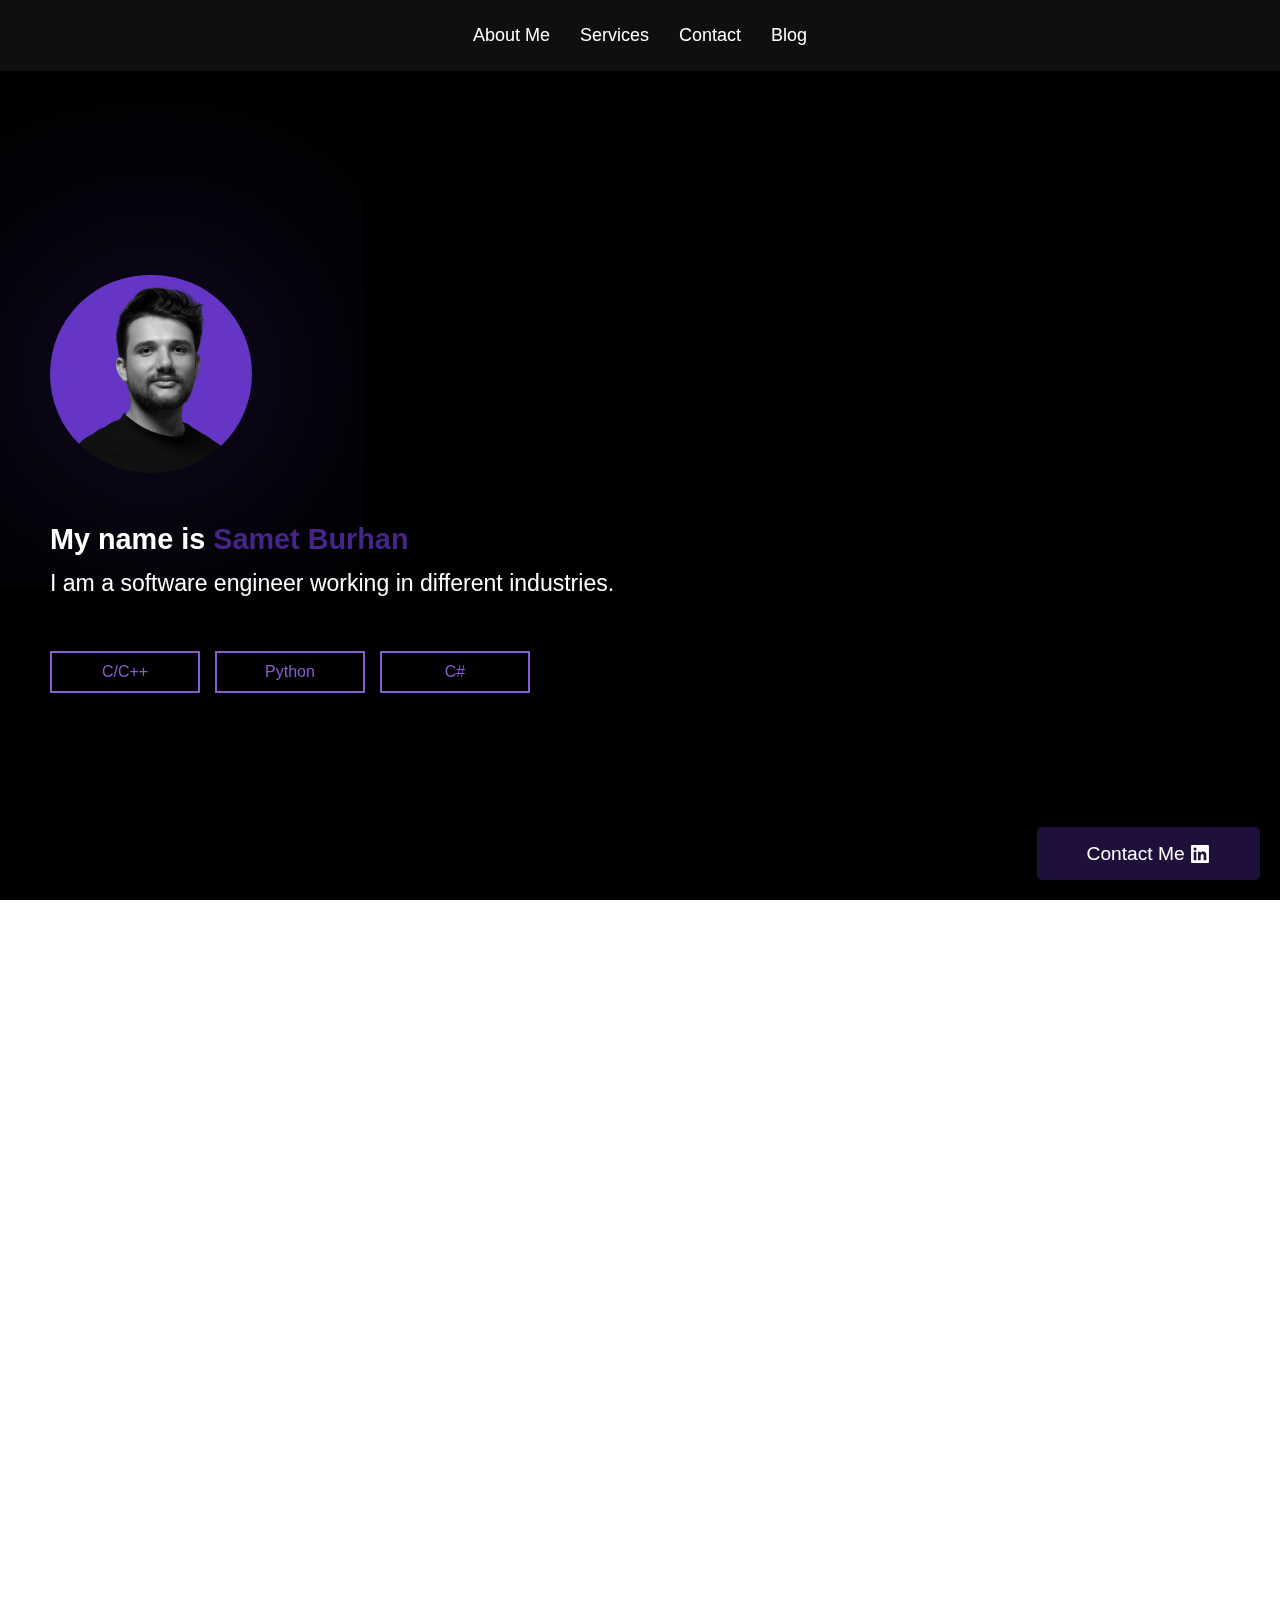
==== commit 2279dfdc: "feat: blog-rtos update" ====
--- a/index.html
+++ b/index.html
@@ -43,6 +43,9 @@
       </div>
     </div>
 
+
+    <!-- Boşluk oluşturma -->
+    <div style="height: 10%;"></div>
 
     <!-- İlk Section: Spline -->
     <div class="spline-section">
@@ -167,54 +170,8 @@
                     </div>
                     <canvas id="starCanvas"></canvas>
                 </div>
-                <script>
-                    const canvas = document.getElementById("starCanvas");
-                    const ctx = canvas.getContext("2d");
-                    const container = document.getElementById("star-container");
+            </div>
             
-                    function resizeCanvas() {
-                        canvas.width = container.clientWidth;
-                        canvas.height = container.clientHeight;
-                    }
-            
-                    window.addEventListener("resize", resizeCanvas);
-                    resizeCanvas();
-            
-                    const stars = [];
-                    const numStars = 200;
-            
-                    for (let i = 0; i < numStars; i++) {
-                        stars.push({
-                            x: Math.random() * canvas.width,
-                            y: Math.random() * canvas.height,
-                            radius: Math.random() * 2,
-                            speedX: (Math.random() - 0.5) * 0.5,
-                            speedY: (Math.random() - 0.5) * 0.5
-                        });
-                    }
-            
-                    function animateStars() {
-                        ctx.clearRect(0, 0, canvas.width, canvas.height);
-                        ctx.fillStyle = "white";
-                        
-                        stars.forEach(star => {
-                            ctx.beginPath();
-                            ctx.arc(star.x, star.y, star.radius, 0, Math.PI * 2);
-                            ctx.fill();
-                            
-                            star.x += star.speedX;
-                            star.y += star.speedY;
-                            
-                            if (star.x < 0 || star.x > canvas.width) star.speedX *= -1;
-                            if (star.y < 0 || star.y > canvas.height) star.speedY *= -1;
-                        });
-                        
-                        requestAnimationFrame(animateStars);
-                    }
-            
-                    animateStars();
-                </script>
-            </div>
         </section>
     </div>
     
--- a/style.css
+++ b/style.css
@@ -117,10 +117,10 @@
 /* Spline iframe */
 .spline-container iframe {
     width: 100%;
-    height: 100vh;
+    height: 90vh;
     border: none;
     top: 0;
-    right: 0;
+    left: 0;
     pointer-events: auto;
 }
 
@@ -128,7 +128,7 @@
 @media (max-width: 48rem) {
     .spline-container iframe {
         width: 100%;
-        height: 100vh;
+        height: 90vh;
     }
 }
 
@@ -155,6 +155,7 @@
 @media (max-width: 48rem) {
     section {
         padding: 0.625rem;
+        flex-direction: column;
     }
 }
 
@@ -179,7 +180,7 @@
 .spline-section {
     position: relative; /* İçindeki elemanları konumlandırmak için */
     width: 100%;
-    height: 100vh;
+    height: 90vh;
 }
 
 /* Spline üzerine eklenen yazıyı kutuya al */
@@ -203,10 +204,14 @@
     .spline-text-box {
         top: 40%;    /* Ekranın ortasında konumlandır */
         margin-top: 3.75rem;
+        display: flex;
+        flex-direction: column;
+        align-items: center;
         width: 100%; /* Küçük ekranlarda genişliği yüzde 90 yap */
-        height: 70%; /* Yüksekliği içeriğe göre ayarla */
-        padding: 1rem; /* Küçük ekranlarda iç boşluğu azalt */
+        height: 100%; /* Yüksekliği içeriğe göre ayarla */
+        padding: 2rem; /* Küçük ekranlarda iç boşluğu azalt */
         font-size: 1em; /* Yazı boyutunu küçült */
+        backdrop-filter: blur(0.625rem); /* Arka plan bulanıklığı */
     }
 }
 
@@ -227,9 +232,17 @@
     box-shadow: 0px 0px 18.75rem rgba(101, 54, 197, 0.5);
     margin-top: 3.125rem;
     align-items: center;
-    height: 35%;
+    height: 30%;
     width: auto;
     border-radius: 31.25rem;
+}
+
+@media (max-width: 48rem) {
+    .spline-text-box img {
+        height: 40%;
+        width: auto;
+        margin-top: 1.875rem;
+    }
 }
 
 /* Buton tasarımı ve sabit konumlandırma */
@@ -249,6 +262,16 @@
     transition: background-color 0.3s;
 }
 
+@media (max-width: 48rem) {
+    .spline-button {
+        bottom: 1rem;  /* Küçük ekranlarda üstten uzaklık */
+        right: 0.625rem;  /* Küçük ekranlarda sağdan uzaklık */
+        padding: 0.625rem 2rem;
+        font-size: 1em;
+        z-index: 100;
+    }
+}
+
 /* Butona hover efekti */
 .spline-button:hover {
     background-color: #6536C5;  /* Hover'da renk değişimi */
@@ -307,6 +330,16 @@
     border: solid #676767;
 }
 
+@media (max-width: 48rem) {
+    .about-section {
+        height: auto;
+        margin-top: 2.5rem;
+        width: 90%;
+        padding: 0.9375rem;
+        box-shadow: 0px 0px 9.375rem #2d1d9720;
+    }
+}
+
 .skill {
     margin-bottom: 1.25rem;
 }
@@ -365,10 +398,30 @@
     padding: 0.125rem 0px;
 }
 
+@media (max-width: 48rem) {
+    .description-section {
+        width: 90%;
+        padding: 1rem;
+        font-size: 1rem;
+        gap: 1.5rem;
+    }
+}
+
 /* Services Section */
 .services-section {
+    align-items: center;
     display: flex;
     gap: 3.75rem;
+    flex-direction: row;
+    justify-content: center;
+}
+
+@media (max-width: 48rem) {
+    .services-section {
+        flex-direction: column;
+        margin-top: 3rem;
+        padding-bottom: 2rem;
+    }
 }
 
 .image-box {
@@ -377,7 +430,14 @@
     height: 28.125rem;
     border-radius: 50% / 25%;
     overflow: hidden;
-    cursor: pointer;    
+    cursor: pointer;
+}
+
+@media (max-width: 48rem) {
+    .image-box {
+        width: 50%;
+        height: 50%;
+    }
 }
 
 .image-box img {
@@ -440,23 +500,31 @@
 .space-bg {
     width: 100%;
     height: 100vh;
+    position: relative;
 }
 
 #star-container {
-    width: 100%;
-    height: 100%;
-}
+    position: absolute;
+    justify-content: center;
+    align-items: center;
+    text-align: center;
+    width: 100%;
+    height: 100vh;
+}
+
 canvas {
     display: block;
     width: 100%;
-    height: 100%;
+    height: auto;
 }
 
 /* Contact Section */
 .contact-section {
-    position: relative;
-    top: 50%;
-    padding-left: 70vh;
+    position: absolute;
+    width: 100%;
+    display: flex;
+    flex-direction: column;
+    height: 100vh;
     justify-content: center;
     align-items: center;
     text-align: center;
@@ -465,8 +533,18 @@
     z-index: 1;
 }
 
+@media (max-width: 48rem) {
+    .contact-section {
+        padding-left: 50%;
+        padding: 1.25rem;
+    }
+}
+
 .design-align {
-    width: 40vh;
+    width: 90%;
+    height: auto;
+    display: flex;
+    flex-direction: column;
     position: absolute;
     justify-content: center;
     align-items: center;
@@ -480,37 +558,62 @@
 
 .glow:nth-child(1) {
     position: absolute;
-    width: 21.875rem;
-    height: 21.875rem;
+    width: 26.875rem;
+    height: 26.875rem;
     background: radial-gradient(circle, #5122D599 10%, rgba(0,0,0,0) 70%);
-    top: -12.5rem;
-    left: -9.375rem;
+    bottom: 10%;
+    left: 15%;
 }
 
 .glow:nth-child(2) {
     position: absolute;
-    width: 18.75rem;
-    height: 18.75rem;
+    width: 25.75rem;
+    height: 25.75rem;
     background: radial-gradient(circle, #3022D599 10%, rgba(0,0,0,0) 70%);
-    bottom: -6.25rem;
-    right: -9.375rem;
+    top: 10%;
+    right: 15%;
 }
 
 .heading {
+    z-index: 100;
     font-size: 1.875rem;
     font-weight: 600;
     text-transform: uppercase;
 }   
 
 .paragraph {
+    z-index: 100;
     font-size: 1.0625rem;
     font-weight: 300;
     margin-bottom: 1.25rem;
 }
 
+@media (max-width: 48rem) {
+    .design-align {
+        width: 90%;
+        justify-content: center;
+        align-items: center;
+        text-align: center;
+    }
+
+    .glow:nth-child(1),
+    .glow:nth-child(2) {
+        width: 15rem;
+        height: 15rem;
+    }
+
+    .heading {
+        font-size: 1.5rem;
+    }
+
+    .paragraph {
+        font-size: 0.875rem;
+    }
+}
+
 .email-container {
     display: flex;
-    width: 40vh;
+    width: 25vw;
     align-items: center;
     justify-content: center;
     gap: 0.625rem;
@@ -519,6 +622,7 @@
     border-radius: 3.125rem;
     transition: 0.3s ease-in-out;
     z-index: 100;
+    flex-direction: row;
 }
 
 .email-container:hover {
@@ -577,6 +681,44 @@
     border-color: rgba(255, 255, 255, 0.05);
 }
 
+@media (max-width: 48rem) {
+    .email-container {
+        width: 60%;
+        padding: 0.625rem;
+        flex-direction: row;
+        gap: 0.3125rem;
+    }
+
+    .email-icon {
+        width: 1.25rem;
+        height: 1.25rem;
+    }
+
+    .email-icon img {
+        width: 0.875rem;
+        height: 0.875rem;
+    }
+
+    .email-text {
+        font-size: 0.875rem;
+    }
+
+    .circles {
+        width: 10rem;
+        height: 10rem;
+    }
+
+    .circles::before, .circles::after {
+        width: 12.5rem;
+        height: 12.5rem;
+    }
+
+    .circles::after {
+        width: 15rem;
+        height: 15rem;
+    }
+}
+
 /* Popup */
 .popup {
     position: fixed;
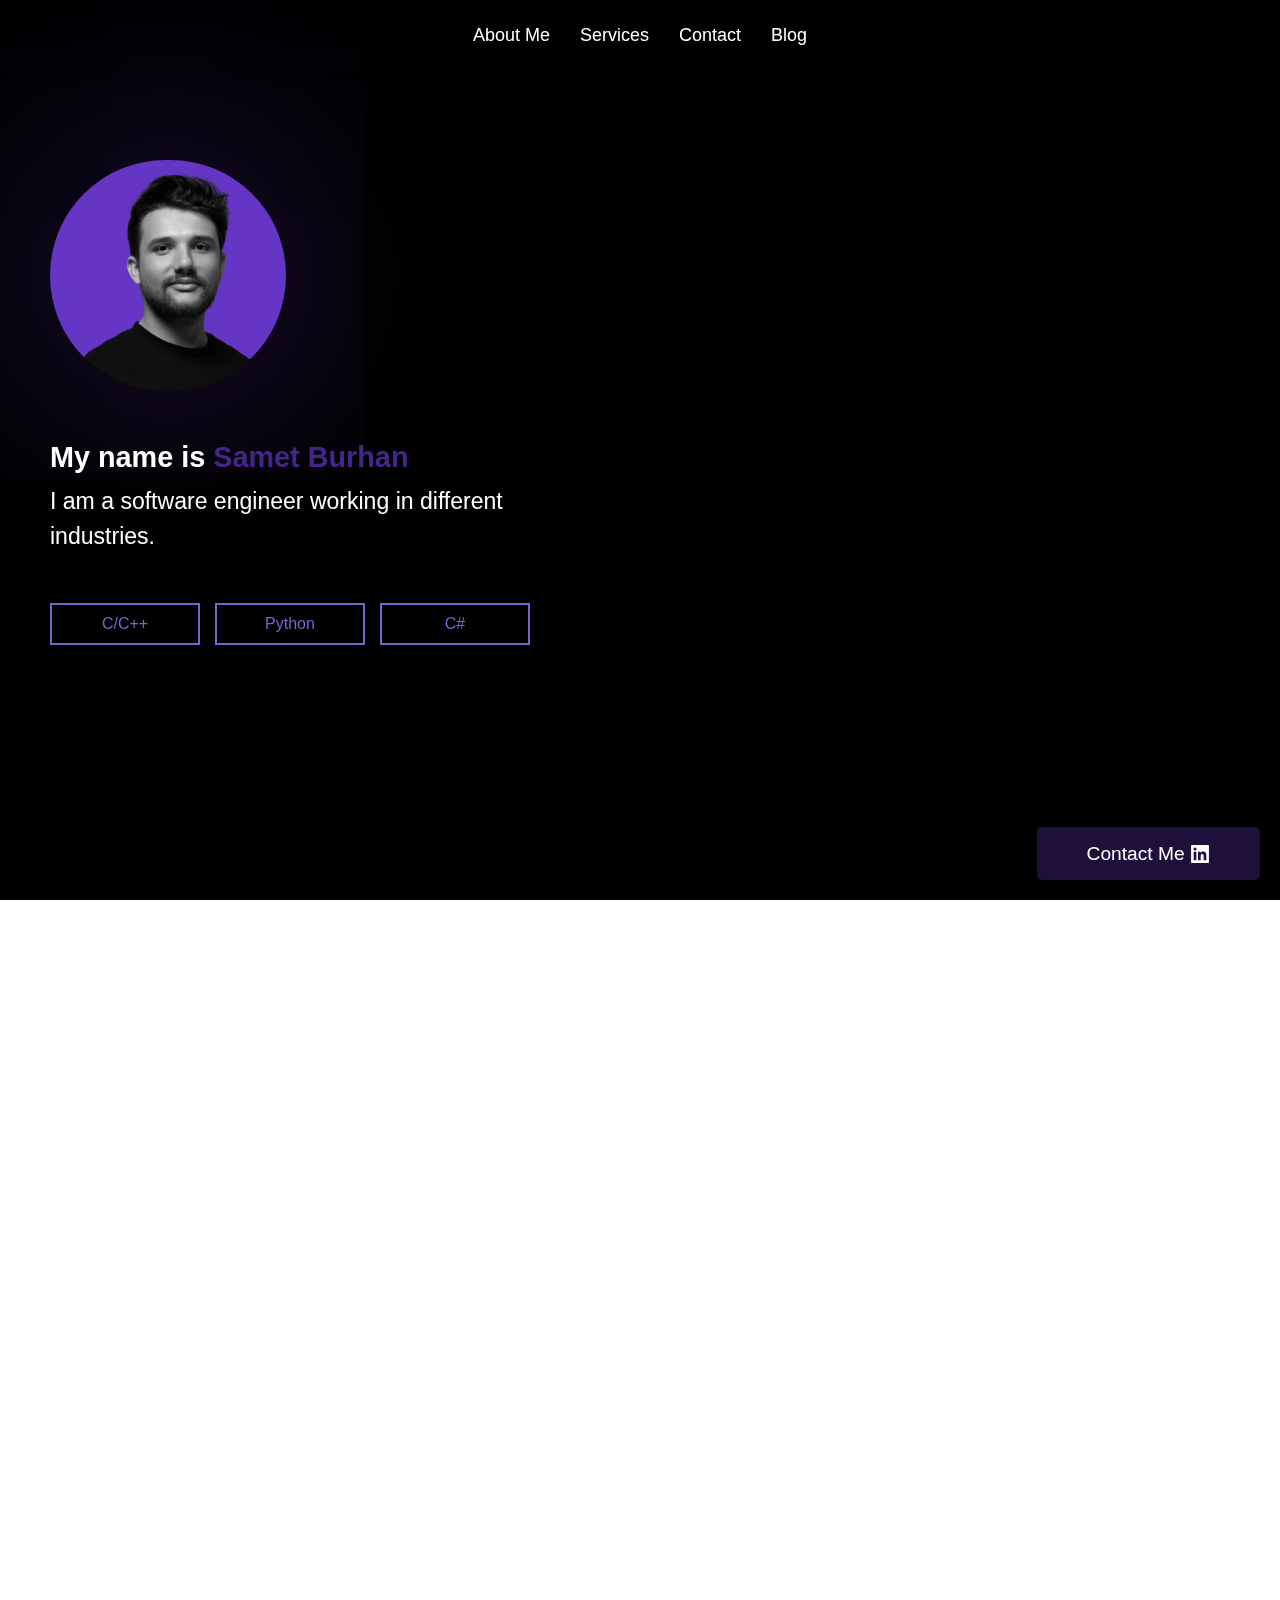
==== commit 910e2fee: "fix: some bug fixed" ====
--- a/index.html
+++ b/index.html
@@ -19,6 +19,10 @@
             <a href="blog/blog-home.html">Blog</a>
         </div>
 
+        <div class="logo">
+            <img src="src/logos/logo.png" alt="Logo" height="100%" width="100%">
+        </div>
+
         <!-- Hamburger Menü (Mobil için) -->
         <div class="hamburger" onclick="toggleMenu()">
             <div></div>
@@ -35,13 +39,13 @@
         }
     </script>
 
-    <div id="popup" class="popup">
+    <!-- <div id="popup" class="popup">
       <div class="popup-content">
         <span class="close-button" onclick="closePopup()">×</span>
         <h2>Welcome!</h2>
         <p>This site is still in the development process. Please view on computer for right experience.</p>
       </div>
-    </div>
+    </div> -->
 
 
     <!-- Boşluk oluşturma -->
@@ -51,7 +55,7 @@
     <div class="spline-section">
         <!-- Spline iframe -->
         <div class="spline-container">
-            <iframe src="https://my.spline.design/3dconcreteshapecopy-bfb053f2bc7ca2df6391c6f8f6796c9a?t=${Date.now()}"></iframe>
+            <iframe src="https://my.spline.design/robotfollowcursorforlandingpage-9343f4315619269896557426f9461637"></iframe>
         </div>
 
         <!-- Sabit konumda tıklanabilir buton -->
--- a/style.css
+++ b/style.css
@@ -41,9 +41,8 @@
     top: 0;
     left: 0;
     width: 100%;
-    background: rgba(150, 150, 150, 0.1); /* Cam efekti */
+    background: rgba(0, 0, 0, 0.1); /* Cam efekti */
     backdrop-filter: blur(0.625rem); /* Cam efektini elde etmek için */
-    color: white;
     display: flex;
     justify-content: center;
     align-items: center;
@@ -85,6 +84,12 @@
     height: 0.25rem;
     background-color: white;
     border-radius: 0.3125rem;
+}
+
+.navbar .logo {
+    position: absolute;
+    margin-right: auto;
+    opacity: 0;
 }
 
 /* Mobil Menü */
@@ -112,6 +117,15 @@
         font-size: 1.25rem;
         margin: 0.625rem 0;
     }
+
+    .navbar .logo {
+        display: flex;
+        opacity: 1;
+        height: 2.1rem;
+        width: 2.1rem;
+        align-items: center;
+        left: 1.5rem;
+    }
 }
 
 /* Spline iframe */
@@ -180,6 +194,7 @@
 .spline-section {
     position: relative; /* İçindeki elemanları konumlandırmak için */
     width: 100%;
+    background-color: black;
     height: 90vh;
 }
 
@@ -188,27 +203,30 @@
     position: absolute; /* Konumlandırmak için */
     left: 1.875rem;  /* Sol tarafta 1.875rem uzaklık */
     top: 50%;    /* Ekranın ortasında konumlandır */
-    margin-top: 3.75rem;
     transform: translateY(-50%);  /* Dikeyde ortalamak için */
-    background-color: rgba(0, 0, 0, 0.1); /* Kutu arka planı */
     color: white; /* Yazı rengi */
     padding: 1.25rem; /* Kutu içi boşluk */
-    width: 43.75rem; /* Kutu genişliği */
-    height: 43.75rem;
-    max-width: 90%; /* Genişliğin maksimum yüzde 90 olmasını sağla */
+    width: 45%; /* Kutu genişliği */
+    height: 100%;
+    max-width: 80%; /* Genişliğin maksimum yüzde 90 olmasını sağla */
     font-size: 1.2em; /* Yazı boyutu */
-    z-index: 10;  /* Yazının Spline'ın önünde görünmesini sağlamak için */
+    z-index: 10;
+    pointer-events: auto; /* Pointer olaylarını etkinleştir */
 }
 
 @media (max-width: 48rem) {
     .spline-text-box {
-        top: 40%;    /* Ekranın ortasında konumlandır */
+        position: flex;
+        top: 40%;
         margin-top: 3.75rem;
         display: flex;
+        left: 0px;
+        background-color: rgba(0, 0, 0, 0.1); /* Kutu arka planı */
         flex-direction: column;
         align-items: center;
+        text-align: center;
+        max-width: 100%;
         width: 100%; /* Küçük ekranlarda genişliği yüzde 90 yap */
-        height: 100%; /* Yüksekliği içeriğe göre ayarla */
         padding: 2rem; /* Küçük ekranlarda iç boşluğu azalt */
         font-size: 1em; /* Yazı boyutunu küçült */
         backdrop-filter: blur(0.625rem); /* Arka plan bulanıklığı */
@@ -239,7 +257,7 @@
 
 @media (max-width: 48rem) {
     .spline-text-box img {
-        height: 40%;
+        height: 30%;
         width: auto;
         margin-top: 1.875rem;
     }
@@ -304,6 +322,14 @@
     transition: all 0.3s ease; /* Hover animasyonu için */
 }
 
+@media (max-width: 48rem) {
+    .spline-text-box .buttons button {
+        width: 100%; /* Küçük ekranlarda tam genişlik */
+        font-size: 1rem; /* Yazı boyutunu küçült */
+        padding: 0.75rem 1.5rem; /* İç boşlukları azalt */
+    }
+}
+
 /* Hover durumunda */
 .spline-text-box .buttons button:hover {
     background-color: #835ED0; /* Hover ile iç renk mor olur */
@@ -333,7 +359,7 @@
 @media (max-width: 48rem) {
     .about-section {
         height: auto;
-        margin-top: 2.5rem;
+        margin-top: 3rem;
         width: 90%;
         padding: 0.9375rem;
         box-shadow: 0px 0px 9.375rem #2d1d9720;
@@ -341,7 +367,7 @@
 }
 
 .skill {
-    margin-bottom: 1.25rem;
+    margin-bottom: 1rem;
 }
 
 .skill-title {
@@ -403,7 +429,13 @@
         width: 90%;
         padding: 1rem;
         font-size: 1rem;
-        gap: 1.5rem;
+        gap: 1.2rem;
+    }
+    .description {
+        font-size: 1rem;
+    }
+    .skill-title {
+        font-size: 1rem;
     }
 }
 
@@ -480,6 +512,16 @@
     opacity: 1;
 }
 
+@media (max-width: 48rem) {
+    .title-text {
+        font-size: 0.8rem;
+        height: auto;
+    }
+    .content-text {
+        font-size: 1rem;
+    }
+}
+
 /* Hover Efekti */
 .image-box:hover .overlay {
     height: 100%;
@@ -613,16 +655,18 @@
 
 .email-container {
     display: flex;
-    width: 25vw;
+    width: fit-content;
     align-items: center;
     justify-content: center;
     gap: 0.625rem;
     background: rgba(255, 255, 255, 0.1);
-    padding: 0.625rem 1.25rem;
+    padding: 0.625rem 1rem;
     border-radius: 3.125rem;
     transition: 0.3s ease-in-out;
     z-index: 100;
     flex-direction: row;
+    justify-content: space-around;
+    
 }
 
 .email-container:hover {
@@ -630,18 +674,18 @@
 }
 
 .email-icon {
-    width: 1.875rem;
-    height: 1.875rem;
-    display: flex;
-    align-items: center;
-    justify-content: center;
-    background: white;
+    width: 1.5rem;
+    height: 1.5rem;
+    display: flex;
+    align-items: center;
+    justify-content: center;
     border-radius: 50%;
 }
 
 .email-icon img {
-    width: 1.125rem;
-    height: 1.125rem;
+    width: 1.3rem;
+    height: 1.3rem;
+    border-radius: 50%;
 }
 
 .email-text {
@@ -683,10 +727,11 @@
 
 @media (max-width: 48rem) {
     .email-container {
-        width: 60%;
+        width: fit-content;
         padding: 0.625rem;
         flex-direction: row;
         gap: 0.3125rem;
+        justify-content: center;
     }
 
     .email-icon {
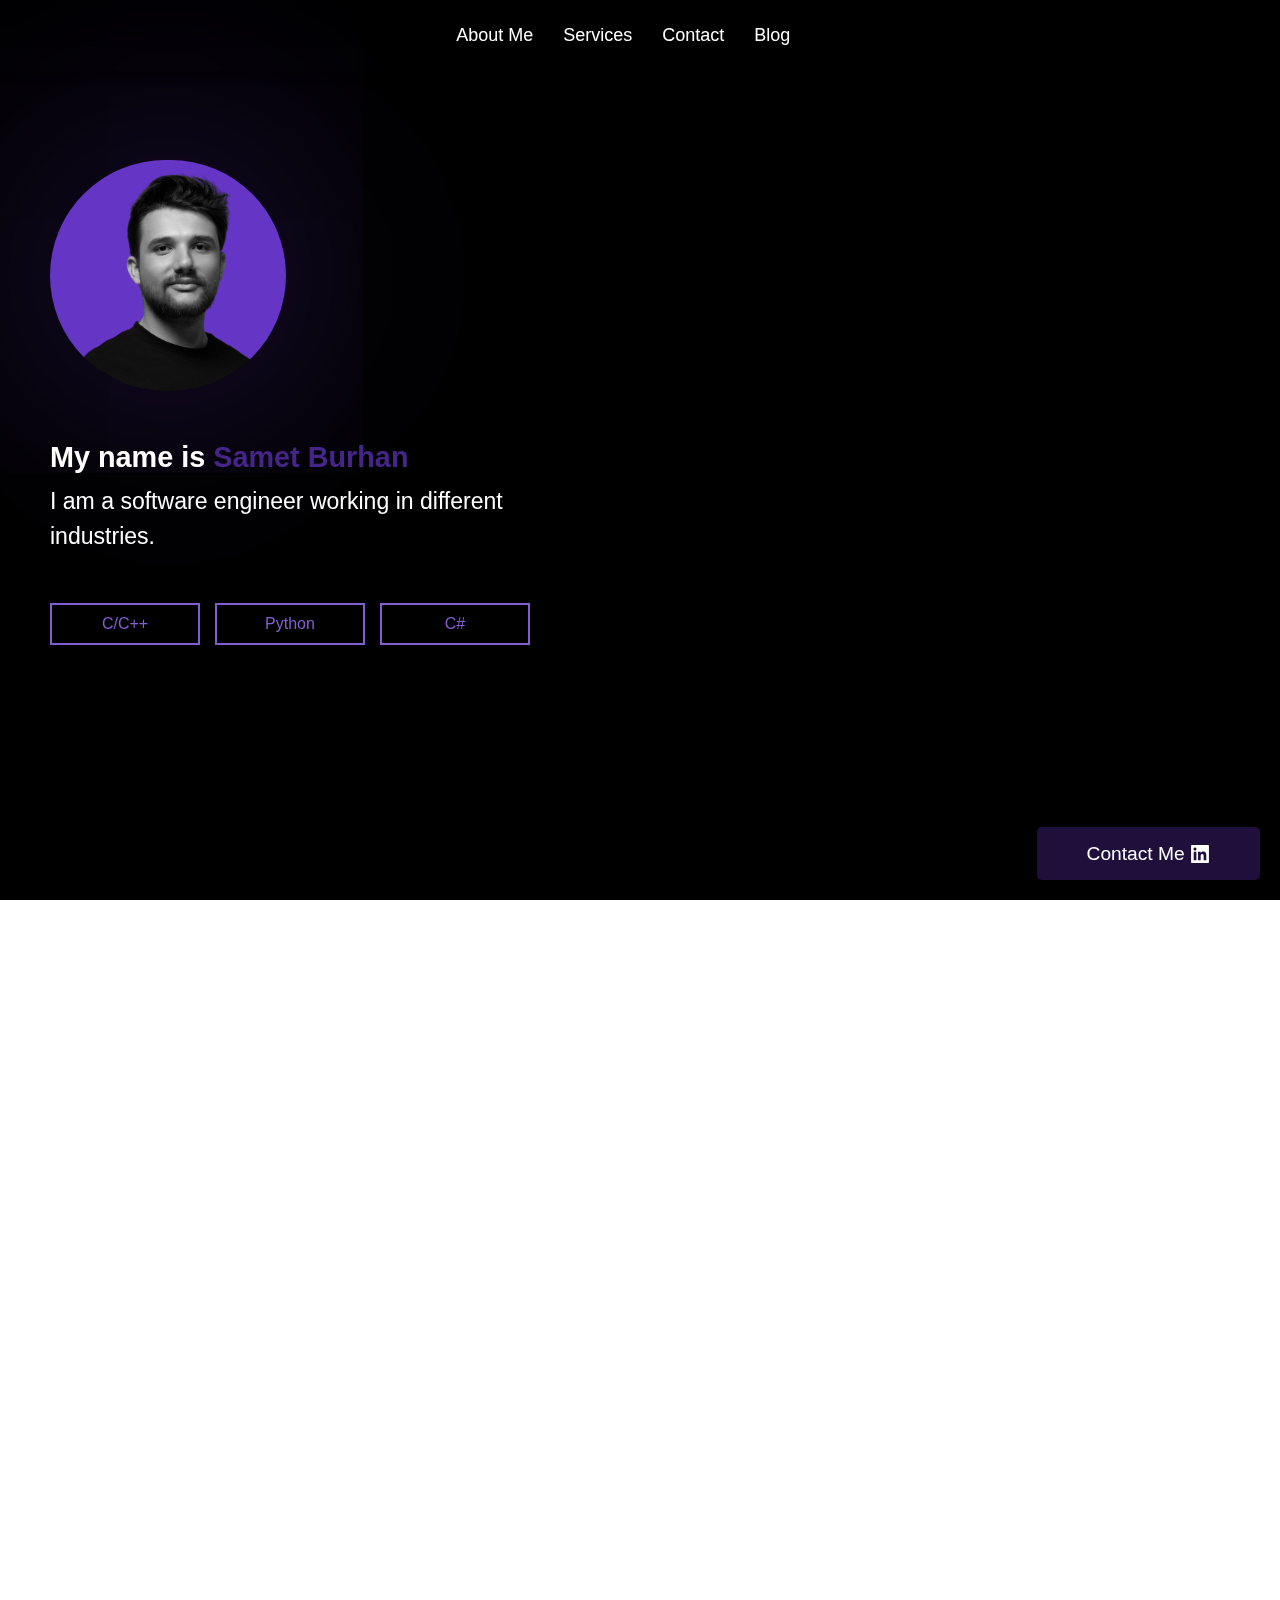
==== commit d735f606: "feat: converter added on blog" ====
--- a/index.html
+++ b/index.html
@@ -5,73 +5,48 @@
     <meta name="viewport" content="width=device-width,user-scalable=no, initial-scale=1.0, maximum-scale=1.0">
     <link rel="icon" href="src/logos/logo.png" type="image/png">
     <title>Samet Burhan Portfolio</title>
+    <meta name="description" content="Samet Burhan's portfolio showcasing skills in Software Engineering, Embedded Systems, IoT, Robotics and more.">
     <link rel="stylesheet" href="style.css">
 </head>
 <body>
     <script src="script.js"></script>
-    <!-- Navbar -->
     <div class="navbar">        
-        <!-- Menüler -->
         <div class="menu">
             <a href="#section1">About Me</a>
             <a href="#section2">Services</a>
             <a href="#section3">Contact</a>
             <a href="blog/blog-home.html">Blog</a>
         </div>
-
         <div class="logo">
             <img src="src/logos/logo.png" alt="Logo" height="100%" width="100%">
         </div>
-
-        <!-- Hamburger Menü (Mobil için) -->
         <div class="hamburger" onclick="toggleMenu()">
             <div></div>
             <div></div>
             <div></div>
         </div>
     </div>
-
     <script>
-        // Hamburger menüsünü toggle etme
         function toggleMenu() {
             const menu = document.querySelector('.navbar .menu');
             menu.classList.toggle('active');
         }
     </script>
-
-    <!-- <div id="popup" class="popup">
-      <div class="popup-content">
-        <span class="close-button" onclick="closePopup()">×</span>
-        <h2>Welcome!</h2>
-        <p>This site is still in the development process. Please view on computer for right experience.</p>
-      </div>
-    </div> -->
-
-
-    <!-- Boşluk oluşturma -->
     <div style="height: 10%;"></div>
-
-    <!-- İlk Section: Spline -->
     <div class="spline-section">
-        <!-- Spline iframe -->
         <div class="spline-container">
             <iframe src="https://my.spline.design/robotfollowcursorforlandingpage-9343f4315619269896557426f9461637"></iframe>
         </div>
-
-        <!-- Sabit konumda tıklanabilir buton -->
         <button class="spline-button">
             <a href="https://www.linkedin.com/in/sametburhan" target="_blank" >
                 <span style="display: inline-block; vertical-align: middle; line-height: normal; color: white;">Contact Me</span>
                 <img src="src/vectors/linkedin.svg" alt="LinkedIn Logo" style="width: 20px; vertical-align: middle;">
             </a>
         </button>
-
-        <!-- Sol tarafa yazılar ekleme -->
         <div class="spline-text-box">
             <img src="src/images/profile-image-color.png" alt="Samet">
             <h1>My name is <span>Samet Burhan</span></h1>
             <p>I am a software engineer working in different industries.</p>
-
             <div class="buttons">
                 <button>C/C++</button>
                 <button>Python</button>
@@ -79,7 +54,6 @@
             </div>
         </div>
     </div>
-    <!-- Diğer İçerikler -->
     <div class="content">
         <section id="section1">
             <div class="about-section">
@@ -89,28 +63,24 @@
                         <div class="progress designing"></div>
                     </div>
                 </div>
-                
                 <div class="skill">
                     <div class="skill-title">Coding</div>
                     <div class="progress-bar">
                         <div class="progress coding"></div>
                     </div>
                 </div>
-        
                 <div class="skill">
                     <div class="skill-title">Simulating</div>
                     <div class="progress-bar">
                         <div class="progress simulating"></div>
                     </div>
                 </div>
-        
                 <div class="skill">
                     <div class="skill-title">Testing</div>
                     <div class="progress-bar">
                         <div class="progress testing"></div>
                     </div>
                 </div>
-        
                 <div class="description">
                     I create innovative solutions at the intersection of hardware and software. With my interest in technology and my desire to constantly learn.
                 </div>
@@ -120,14 +90,13 @@
                 <h1> I take part in <mark-b>Smart Systems</mark-b> and <mark-b>Robotics</mark-b> projects.</h1>
             </div>
         </section>
-
         <section id="section2">
             <div class="services-section">
                 <div class="image-box">
                     <img src="src/images/image1.jpg" alt="Aviation">
                     <div class="overlay">
                         <div class="title-text"><h1>Aviation</h1></div>
-                        <div class="content-text">Low-code communication development and optimization at aviation standards.</div>
+                        <div class="content-text">Low-level programming communication development and optimization at aviation standards.</div>
                     </div>
                 </div>
                 <div class="image-box">
@@ -153,7 +122,6 @@
                 </div>
             </div>
         </section>
-        
         <section id="section3">
             <div class="space-bg">
                 <div id="star-container">
@@ -175,10 +143,8 @@
                     <canvas id="starCanvas"></canvas>
                 </div>
             </div>
-            
         </section>
     </div>
-    
     <footer>&copy; 2024 Samet Burhan. All rights reserved.</footer>
 </body>
 </html>
--- a/style.css
+++ b/style.css
@@ -33,6 +33,14 @@
     background-color: black;
     background: radial-gradient(circle at center, #000000, black);
     transition: background 0.1s ease;
+}
+
+/* Mobil tarayıcılar için karanlık tema */
+@media (prefers-color-scheme: dark) {
+    html, body {
+        background-color: black;
+        color: white;
+    }
 }
 
 /* Navbar stil */
@@ -87,9 +95,12 @@
 }
 
 .navbar .logo {
-    position: absolute;
-    margin-right: auto;
     opacity: 0;
+    display: flex;
+    height: 2.1rem;
+    width: 2.1rem;
+    align-items: center;
+    left: 1.5rem;
 }
 
 /* Mobil Menü */
@@ -119,12 +130,7 @@
     }
 
     .navbar .logo {
-        display: flex;
         opacity: 1;
-        height: 2.1rem;
-        width: 2.1rem;
-        align-items: center;
-        left: 1.5rem;
     }
 }
 
@@ -217,8 +223,8 @@
 @media (max-width: 48rem) {
     .spline-text-box {
         position: flex;
+        margin-top: 3rem;
         top: 40%;
-        margin-top: 3.75rem;
         display: flex;
         left: 0px;
         background-color: rgba(0, 0, 0, 0.1); /* Kutu arka planı */
@@ -257,7 +263,7 @@
 
 @media (max-width: 48rem) {
     .spline-text-box img {
-        height: 30%;
+        height: 25%;
         width: auto;
         margin-top: 1.875rem;
     }
@@ -740,8 +746,8 @@
     }
 
     .email-icon img {
-        width: 0.875rem;
-        height: 0.875rem;
+        width: 1rem;
+        height: 1rem;
     }
 
     .email-text {
@@ -765,23 +771,25 @@
 }
 
 /* Popup */
+/*
 .popup {
     position: fixed;
     top: 0;
     left: 0;
     width: 100%;
     height: 100%;
-    background: rgba(0, 0, 0, 0.8); /* Arka plan bulanık siyah */
+    background: rgba(0, 0, 0, 0.8);
     display: flex;
     justify-content: center;
     align-items: center;
     z-index: 1000;
-    visibility: hidden; /* Varsayılan olarak gizli */
+    visibility: hidden;
     opacity: 0;
     transition: opacity 0.3s ease, visibility 0.3s ease;
 }
-
-/* Popup içerik */
+*/
+
+/* Popup içerik
 .popup-content {
     background: #fff;
     padding: 1.25rem;
@@ -792,19 +800,21 @@
     box-shadow: 0 0.3125rem 0.9375rem rgba(0, 0, 0, 0.3);
     position: relative;
 }
-
-/* Kapatma butonu */
+*/
+
+/*
 .close-button {
     position: absolute;
     top: 0.625rem;
     right: 0.9375rem;
     font-size: 2.1875rem;
     cursor: pointer;
-    color: #C64665; /* Sevdiğin renk tonu :) */
-}
-
-/* Popup görünür olduğunda */
+    color: #C64665;
+}
+
+
 .popup.show {
     visibility: visible;
     opacity: 0.7;
 }
+*/
